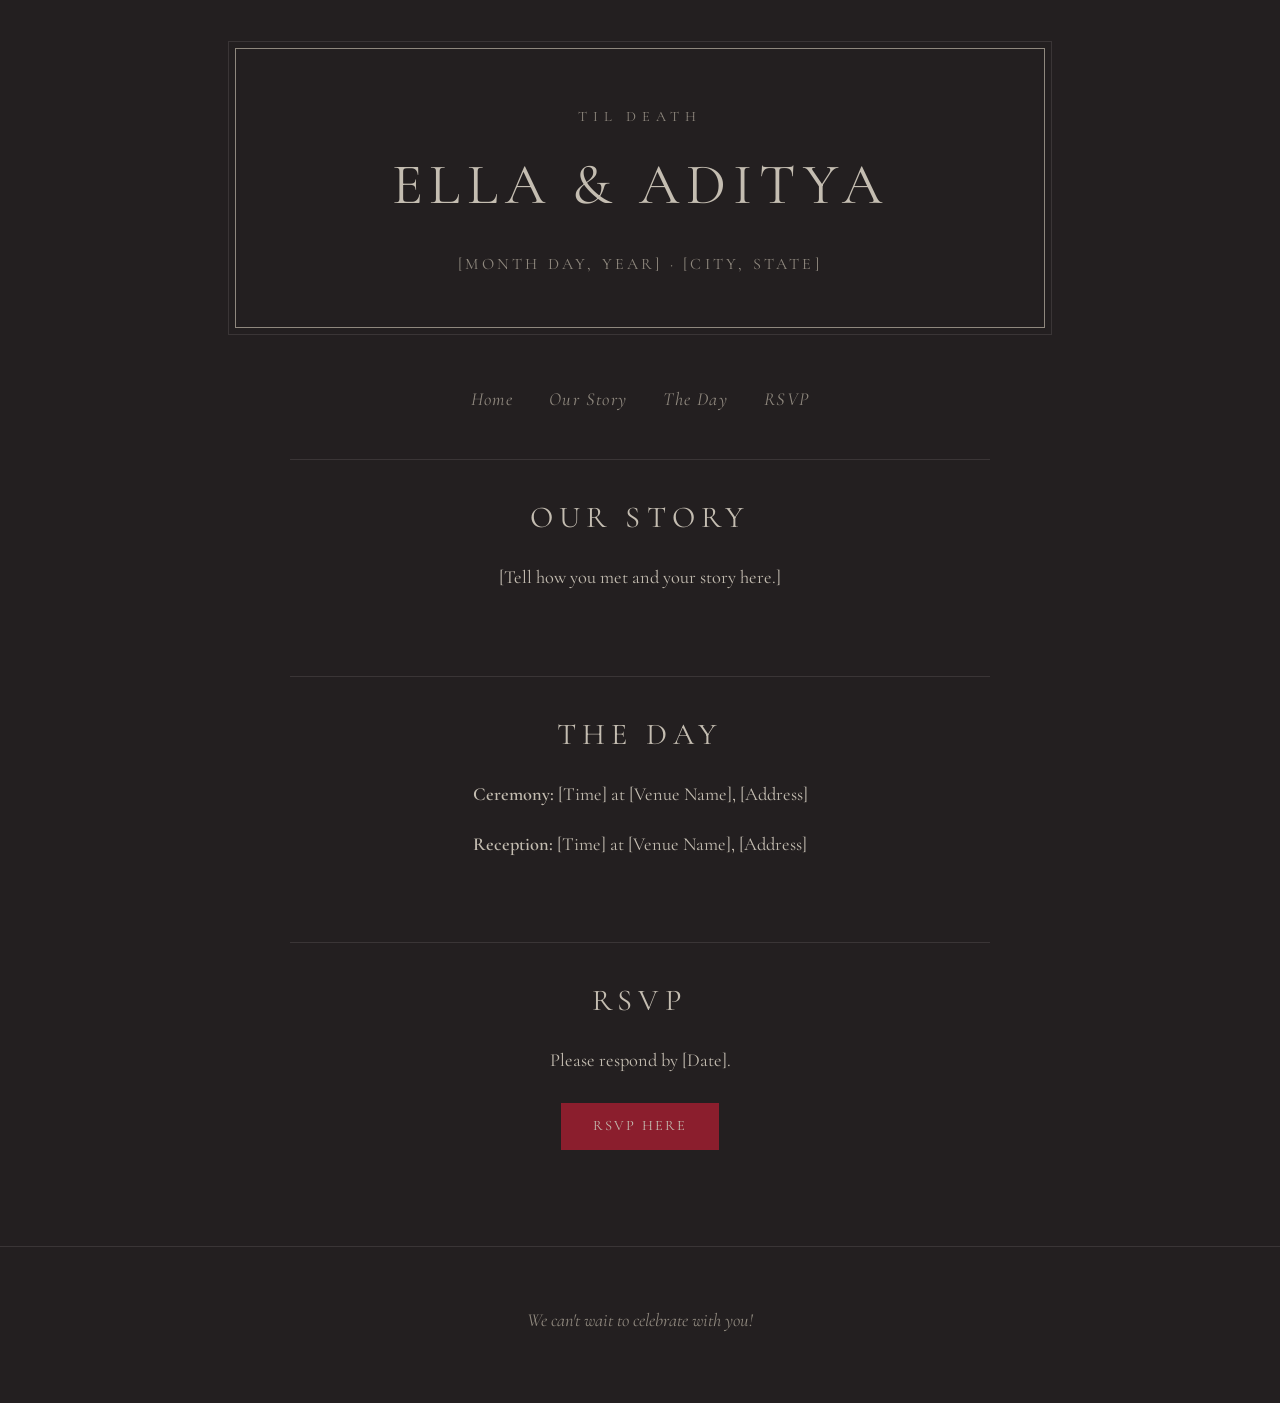
==== index.html @ 43779989 "Update index.html" ====
<!DOCTYPE html>
<html lang="en">
<head>
  <meta charset="UTF-8">
  <meta name="viewport" content="width=device-width, initial-scale=1.0">
  <title>Ella & Aditya</title>
  <link rel="stylesheet" href="style.css">
</head>
<body>
  <header id="home">
    <div class="frame">
      <p class="eyebrow">Til Death</p>
      <h1>Ella & Aditya</h1>
      <p class="date">[Month Day, Year] &middot; [City, State]</p>
    </div>
    <nav>
      <a href="#home">Home</a>
      <a href="#story">Our Story</a>
      <a href="#day">The Day</a>
      <a href="#rsvp">RSVP</a>
    </nav>
  </header>

  <main>
    <section id="story">
      <h2>Our Story</h2>
      <p>[Tell how you met and your story here.]</p>
    </section>

    <section id="day">
      <h2>The Day</h2>
      <p><strong>Ceremony:</strong> [Time] at [Venue Name], [Address]</p>
      <p><strong>Reception:</strong> [Time] at [Venue Name], [Address]</p>
    </section>

    <section id="rsvp">
      <h2>RSVP</h2>
      <p>Please respond by [Date].</p>
      <a class="button" href="[Your Google Form link]">RSVP Here</a>
    </section>
  </main>

  <footer>
    <p>We can't wait to celebrate with you!</p>
  </footer>
</body>
</html>
---- style.css ----
@import url('https://fonts.googleapis.com/css2?family=Cormorant+Garamond:ital,wght@0,400;0,600;1,400&display=swap');

:root {
  --charcoal: #231f20;
  --silver: #c4bdb1;
  --muted: #8f887e;
  --rose: #8b1e2d;
  --rose-bright: #a8293b;
}

html {
  scroll-behavior: smooth;
}

body {
  margin: 0;
  font-family: 'Cormorant Garamond', Georgia, serif;
  font-size: 1.15rem;
  line-height: 1.7;
  background: var(--charcoal);
  color: var(--silver);
  min-height: 100vh;
}

header {
  text-align: center;
  padding: 3rem 1rem 0;
}

.frame {
  border: 1px solid var(--muted);
  outline: 1px solid #3a3536;
  outline-offset: 6px;
  padding: 3.5rem 1.5rem 3rem;
  margin: 0 auto 2rem;
  max-width: 760px;
}

.eyebrow {
  font-size: 0.9rem;
  letter-spacing: 0.4em;
  text-transform: uppercase;
  color: var(--muted);
  margin: 0 0 0.5rem;
}

header h1 {
  font-size: 3.6rem;
  font-weight: 400;
  letter-spacing: 0.12em;
  text-transform: uppercase;
  color: var(--silver);
  margin: 0 0 1rem;
}

.date {
  font-size: 1rem;
  letter-spacing: 0.2em;
  text-transform: uppercase;
  margin: 0;
  color: var(--muted);
}

nav {
  display: flex;
  justify-content: center;
  flex-wrap: wrap;
  gap: 1.5rem 2.2rem;
  padding: 1.5rem 1rem;
}

nav a {
  color: var(--muted);
  text-decoration: none;
  font-style: italic;
  letter-spacing: 0.08em;
  padding-bottom: 0.2rem;
  border-bottom: 1px solid transparent;
  transition: color 0.2s, border-color 0.2s;
}

nav a:hover {
  color: var(--silver);
  border-bottom-color: var(--rose-bright);
}

main {
  max-width: 700px;
  margin: 0 auto;
  padding: 1rem 1.5rem 2rem;
}

section {
  text-align: center;
  padding: 2rem 1rem;
  margin-bottom: 2rem;
  border-top: 1px solid #3a3536;
}

h2 {
  font-size: 1.9rem;
  font-weight: 400;
  letter-spacing: 0.2em;
  text-transform: uppercase;
  color: var(--silver);
  margin: 0 0 1rem;
}

strong {
  color: var(--silver);
  font-weight: 600;
}

.button {
  display: inline-block;
  margin-top: 0.5rem;
  padding: 0.7rem 2rem;
  background: var(--rose);
  color: var(--silver);
  text-decoration: none;
  letter-spacing: 0.15em;
  text-transform: uppercase;
  font-size: 0.9rem;
  transition: background 0.2s;
}

.button:hover {
  background: var(--rose-bright);
}

footer {
  text-align: center;
  padding: 2.5rem 1rem 3rem;
  font-style: italic;
  color: var(--muted);
  border-top: 1px solid #3a3536;
}
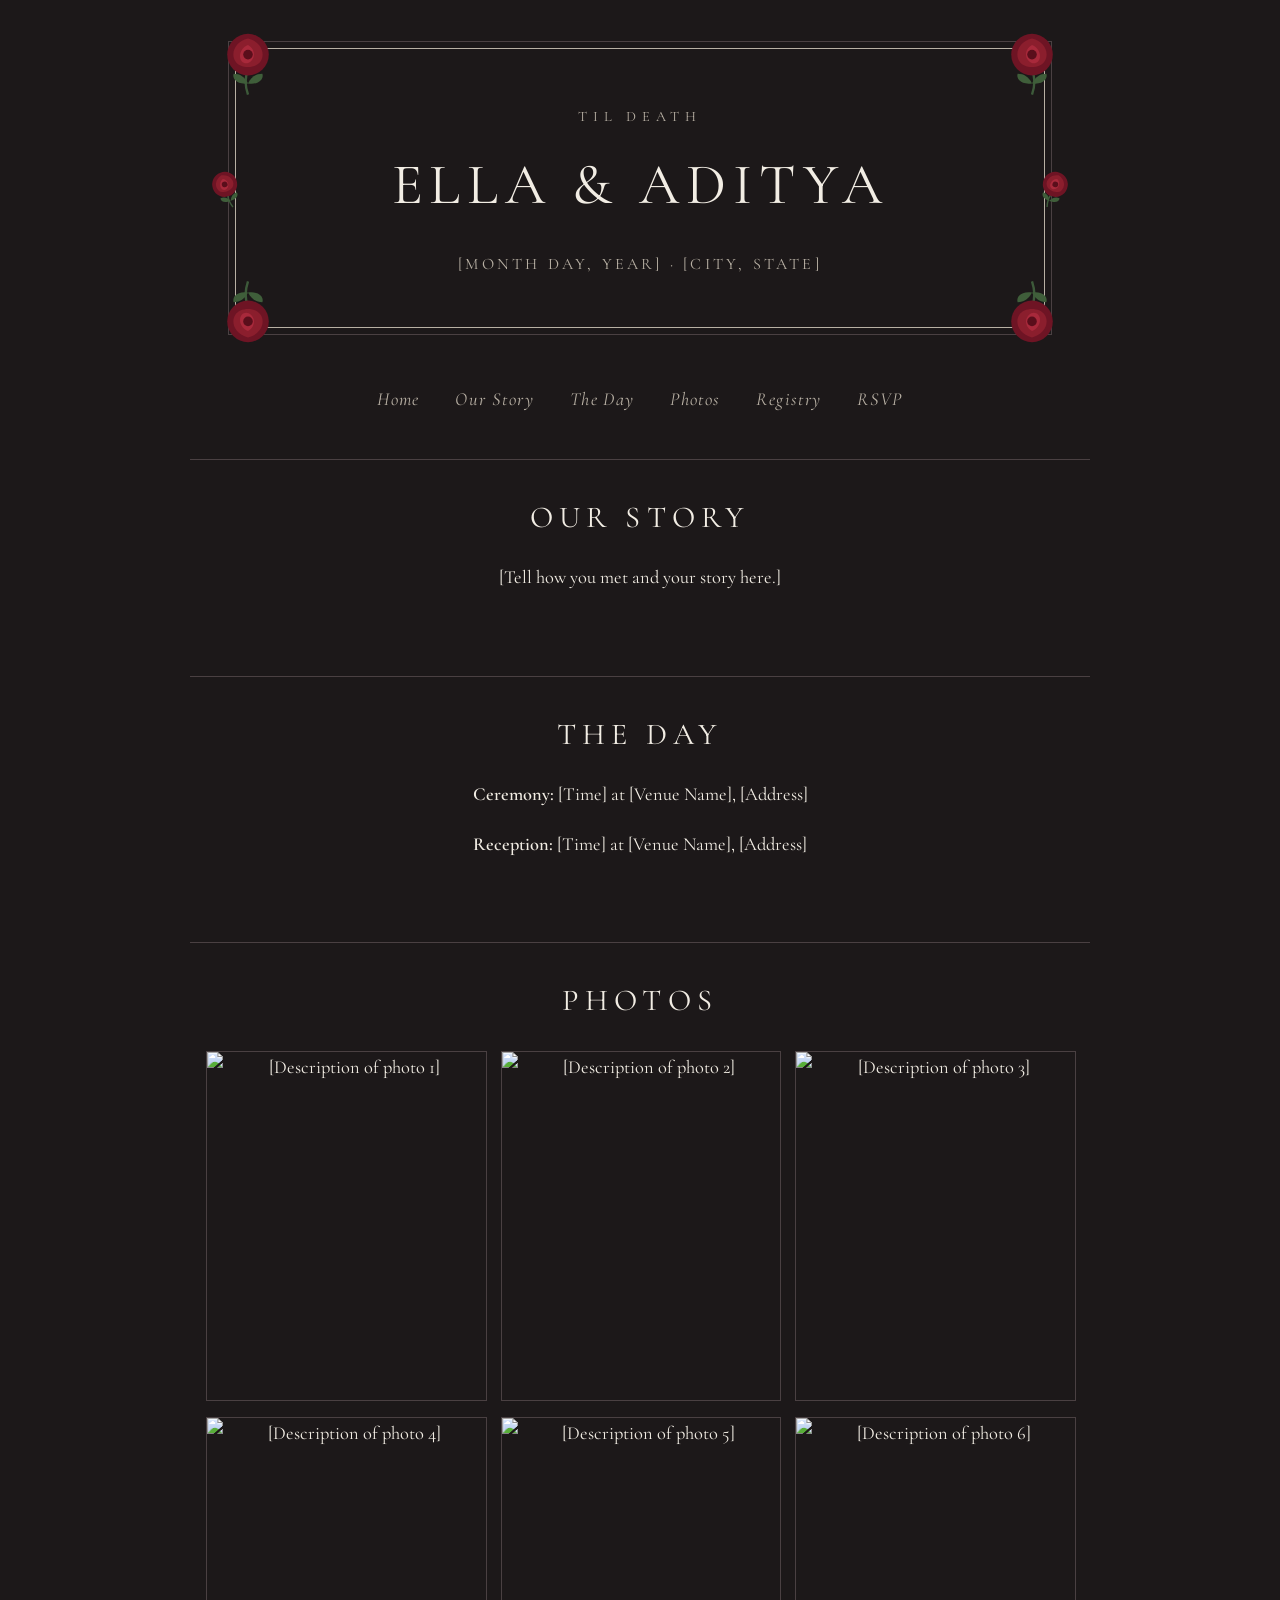
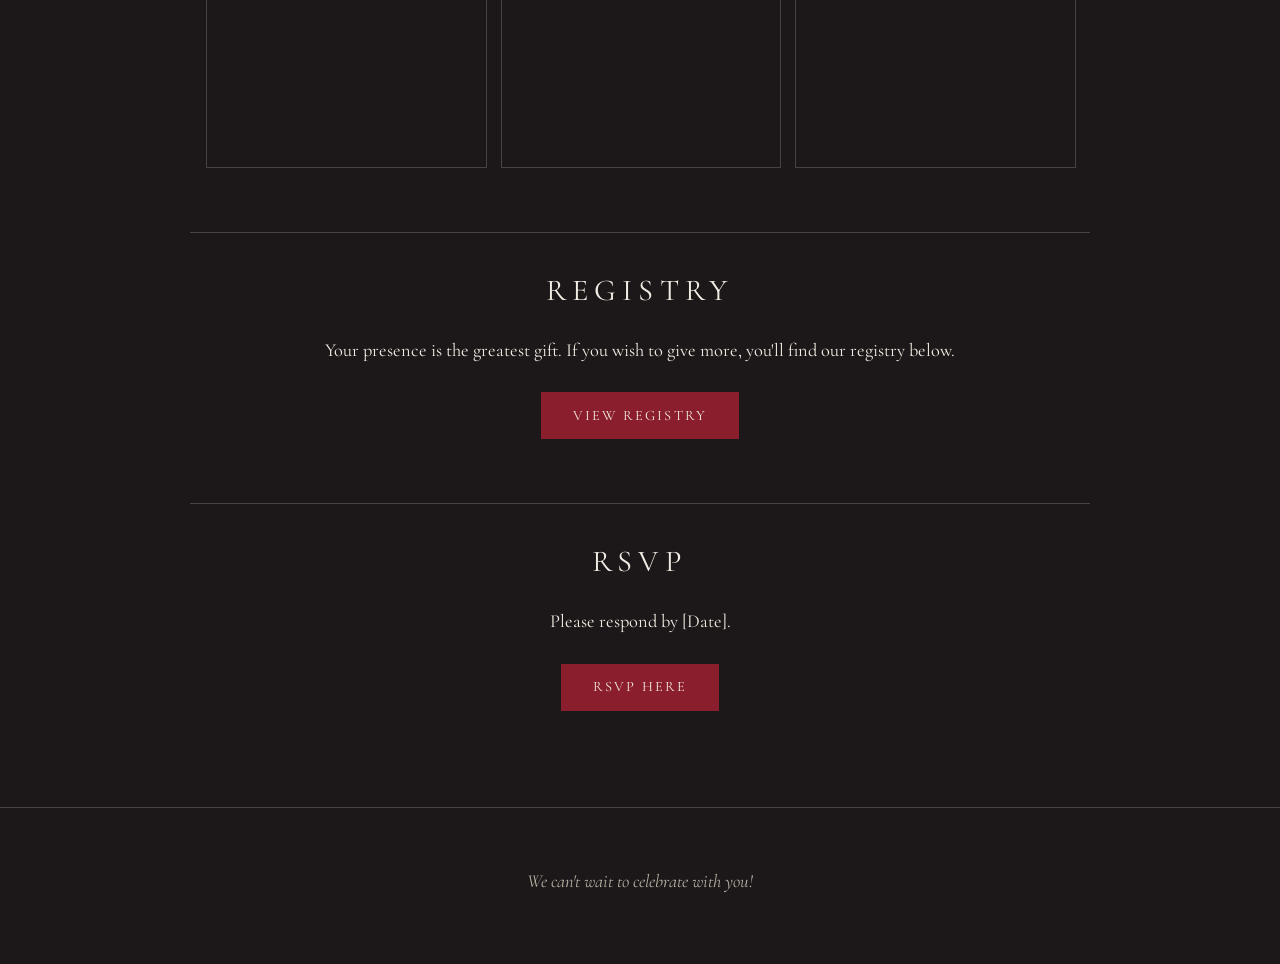
==== commit 5b801348: "Update index.html" ====
--- a/index.html
+++ b/index.html
@@ -7,8 +7,27 @@
   <link rel="stylesheet" href="style.css">
 </head>
 <body>
+  <svg width="0" height="0" style="position:absolute" aria-hidden="true">
+    <symbol id="rose" viewBox="0 0 100 100">
+      <path d="M50 92 C46 80 46 70 50 62" stroke="#3d5a3a" stroke-width="3" fill="none"/>
+      <path d="M50 78 C36 80 30 72 32 66 C40 66 46 70 50 78Z" fill="#3f5e3a"/>
+      <path d="M50 78 C64 80 70 72 68 66 C60 66 54 70 50 78Z" fill="#3f5e3a"/>
+      <circle cx="50" cy="42" r="26" fill="#6e1424"/>
+      <path d="M50 22 C66 26 72 40 66 50 C60 60 40 60 34 50 C28 40 34 26 50 22Z" fill="#8b1e2d"/>
+      <path d="M50 30 C58 34 60 44 54 50 C48 56 40 52 40 44 C40 38 44 32 50 30Z" fill="#a8293b"/>
+      <circle cx="50" cy="42" r="6" fill="#5a0e1b"/>
+    </symbol>
+  </svg>
+
   <header id="home">
     <div class="frame">
+      <svg class="rose r1"><use href="#rose"/></svg>
+      <svg class="rose r2"><use href="#rose"/></svg>
+      <svg class="rose r3"><use href="#rose"/></svg>
+      <svg class="rose r4"><use href="#rose"/></svg>
+      <svg class="rose r5"><use href="#rose"/></svg>
+      <svg class="rose r6"><use href="#rose"/></svg>
+
       <p class="eyebrow">Til Death</p>
       <h1>Ella & Aditya</h1>
       <p class="date">[Month Day, Year] &middot; [City, State]</p>
@@ -17,6 +36,8 @@
       <a href="#home">Home</a>
       <a href="#story">Our Story</a>
       <a href="#day">The Day</a>
+      <a href="#photos">Photos</a>
+      <a href="#registry">Registry</a>
       <a href="#rsvp">RSVP</a>
     </nav>
   </header>
@@ -33,6 +54,24 @@
       <p><strong>Reception:</strong> [Time] at [Venue Name], [Address]</p>
     </section>
 
+    <section id="photos">
+      <h2>Photos</h2>
+      <div class="gallery">
+        <img src="photo1.jpg" alt="[Description of photo 1]">
+        <img src="photo2.jpg" alt="[Description of photo 2]">
+        <img src="photo3.jpg" alt="[Description of photo 3]">
+        <img src="photo4.jpg" alt="[Description of photo 4]">
+        <img src="photo5.jpg" alt="[Description of photo 5]">
+        <img src="photo6.jpg" alt="[Description of photo 6]">
+      </div>
+    </section>
+
+    <section id="registry">
+      <h2>Registry</h2>
+      <p>Your presence is the greatest gift. If you wish to give more, you'll find our registry below.</p>
+      <a class="button" href="[Your Registry Link]">View Registry</a>
+    </section>
+
     <section id="rsvp">
       <h2>RSVP</h2>
       <p>Please respond by [Date].</p>
--- a/style.css
+++ b/style.css
@@ -1,9 +1,10 @@
 @import url('https://fonts.googleapis.com/css2?family=Cormorant+Garamond:ital,wght@0,400;0,600;1,400&display=swap');
 
 :root {
-  --charcoal: #231f20;
-  --silver: #c4bdb1;
-  --muted: #8f887e;
+  --bg: #1c1819;
+  --text: #f2ede4;
+  --muted: #b8b0a4;
+  --line: #4a4042;
   --rose: #8b1e2d;
   --rose-bright: #a8293b;
 }
@@ -17,8 +18,8 @@
   font-family: 'Cormorant Garamond', Georgia, serif;
   font-size: 1.15rem;
   line-height: 1.7;
-  background: var(--charcoal);
-  color: var(--silver);
+  background: var(--bg);
+  color: var(--text);
   min-height: 100vh;
 }
 
@@ -28,13 +29,29 @@
 }
 
 .frame {
+  position: relative;
   border: 1px solid var(--muted);
-  outline: 1px solid #3a3536;
+  outline: 1px solid var(--line);
   outline-offset: 6px;
   padding: 3.5rem 1.5rem 3rem;
   margin: 0 auto 2rem;
   max-width: 760px;
 }
+
+/* Rose decorations, placed at the corners and edges of the frame */
+.rose {
+  position: absolute;
+  width: 64px;
+  height: 64px;
+  pointer-events: none;
+}
+
+.r1 { top: -28px; left: -28px; width: 80px; height: 80px; }
+.r2 { top: -28px; right: -28px; width: 80px; height: 80px; transform: scaleX(-1); }
+.r3 { bottom: -28px; left: -28px; width: 80px; height: 80px; transform: scaleY(-1); }
+.r4 { bottom: -28px; right: -28px; width: 80px; height: 80px; transform: scale(-1, -1); }
+.r5 { top: 50%; left: -34px; width: 48px; height: 48px; transform: translateY(-50%) rotate(-20deg); }
+.r6 { top: 50%; right: -34px; width: 48px; height: 48px; transform: translateY(-50%) rotate(20deg); }
 
 .eyebrow {
   font-size: 0.9rem;
@@ -49,7 +66,7 @@
   font-weight: 400;
   letter-spacing: 0.12em;
   text-transform: uppercase;
-  color: var(--silver);
+  color: var(--text);
   margin: 0 0 1rem;
 }
 
@@ -80,12 +97,12 @@
 }
 
 nav a:hover {
-  color: var(--silver);
+  color: var(--text);
   border-bottom-color: var(--rose-bright);
 }
 
 main {
-  max-width: 700px;
+  max-width: 900px;
   margin: 0 auto;
   padding: 1rem 1.5rem 2rem;
 }
@@ -94,7 +111,7 @@
   text-align: center;
   padding: 2rem 1rem;
   margin-bottom: 2rem;
-  border-top: 1px solid #3a3536;
+  border-top: 1px solid var(--line);
 }
 
 h2 {
@@ -102,13 +119,28 @@
   font-weight: 400;
   letter-spacing: 0.2em;
   text-transform: uppercase;
-  color: var(--silver);
+  color: var(--text);
   margin: 0 0 1rem;
 }
 
 strong {
-  color: var(--silver);
+  color: var(--text);
   font-weight: 600;
+}
+
+.gallery {
+  display: grid;
+  grid-template-columns: repeat(auto-fit, minmax(220px, 1fr));
+  gap: 1rem;
+  margin-top: 1.5rem;
+}
+
+.gallery img {
+  width: 100%;
+  aspect-ratio: 4 / 5;
+  object-fit: cover;
+  display: block;
+  border: 1px solid var(--line);
 }
 
 .button {
@@ -116,7 +148,7 @@
   margin-top: 0.5rem;
   padding: 0.7rem 2rem;
   background: var(--rose);
-  color: var(--silver);
+  color: var(--text);
   text-decoration: none;
   letter-spacing: 0.15em;
   text-transform: uppercase;
@@ -133,5 +165,5 @@
   padding: 2.5rem 1rem 3rem;
   font-style: italic;
   color: var(--muted);
-  border-top: 1px solid #3a3536;
+  border-top: 1px solid var(--line);
 }
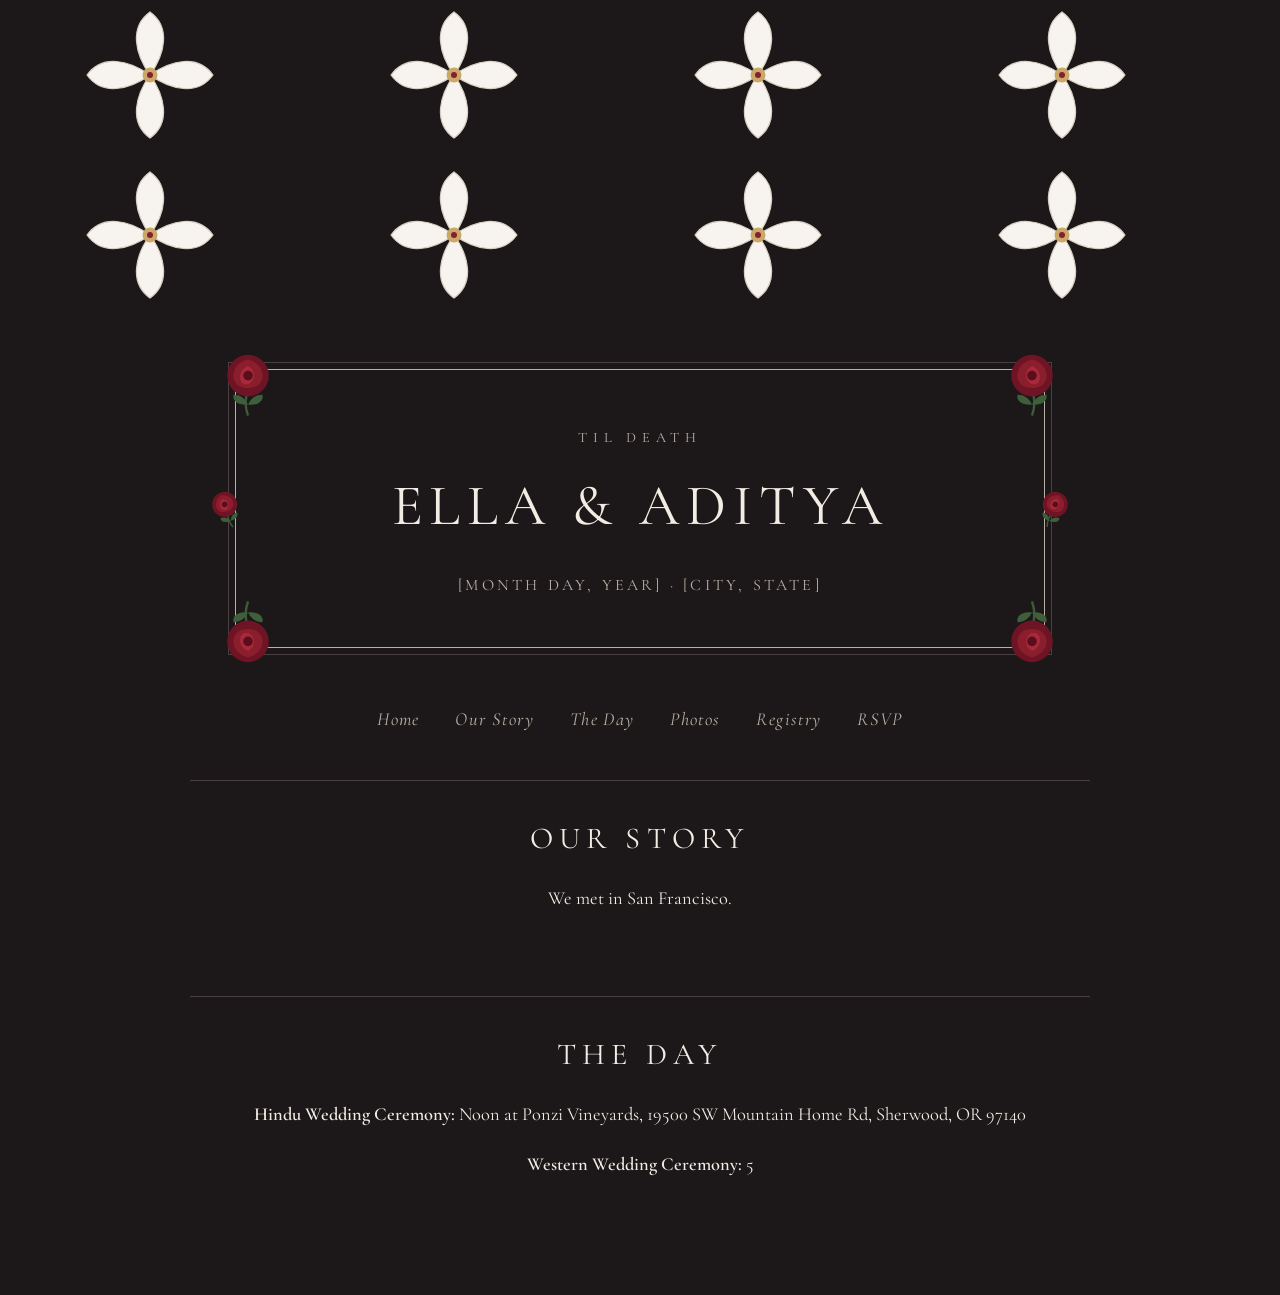
==== commit 715eeb29: "Update index.html" ====
--- a/index.html
+++ b/index.html
@@ -17,7 +17,29 @@
       <path d="M50 30 C58 34 60 44 54 50 C48 56 40 52 40 44 C40 38 44 32 50 30Z" fill="#a8293b"/>
       <circle cx="50" cy="42" r="6" fill="#5a0e1b"/>
     </symbol>
+    <symbol id="dogwood" viewBox="0 0 100 100">
+      <path d="M50 52 L50 92" stroke="#6b7f5a" stroke-width="2" fill="none"/>
+      <g fill="#f7f3ee" stroke="#d9d0c4" stroke-width="0.8">
+        <path d="M50 50 C40 36 36 18 50 8 C64 18 60 36 50 50Z"/>
+        <path d="M50 50 C40 36 36 18 50 8 C64 18 60 36 50 50Z" transform="rotate(90 50 50)"/>
+        <path d="M50 50 C40 36 36 18 50 8 C64 18 60 36 50 50Z" transform="rotate(180 50 50)"/>
+        <path d="M50 50 C40 36 36 18 50 8 C64 18 60 36 50 50Z" transform="rotate(270 50 50)"/>
+      </g>
+      <circle cx="50" cy="50" r="5" fill="#c9a96a"/>
+      <circle cx="50" cy="50" r="2" fill="#8b1e2d"/>
+    </symbol>
   </svg>
+
+  <div class="petals" aria-hidden="true">
+    <svg class="petal p1" data-speed="0.3"><use href="#dogwood"/></svg>
+    <svg class="petal p2" data-speed="0.6"><use href="#dogwood"/></svg>
+    <svg class="petal p3" data-speed="0.2"><use href="#dogwood"/></svg>
+    <svg class="petal p4" data-speed="0.5"><use href="#dogwood"/></svg>
+    <svg class="petal p5" data-speed="0.7"><use href="#dogwood"/></svg>
+    <svg class="petal p6" data-speed="0.4"><use href="#dogwood"/></svg>
+    <svg class="petal p7" data-speed="0.8"><use href="#dogwood"/></svg>
+    <svg class="petal p8" data-speed="0.35"><use href="#dogwood"/></svg>
+  </div>
 
   <header id="home">
     <div class="frame">
@@ -45,42 +67,10 @@
   <main>
     <section id="story">
       <h2>Our Story</h2>
-      <p>[Tell how you met and your story here.]</p>
+      <p>We met in San Francisco.</p>
     </section>
 
     <section id="day">
       <h2>The Day</h2>
-      <p><strong>Ceremony:</strong> [Time] at [Venue Name], [Address]</p>
-      <p><strong>Reception:</strong> [Time] at [Venue Name], [Address]</p>
-    </section>
-
-    <section id="photos">
-      <h2>Photos</h2>
-      <div class="gallery">
-        <img src="photo1.jpg" alt="[Description of photo 1]">
-        <img src="photo2.jpg" alt="[Description of photo 2]">
-        <img src="photo3.jpg" alt="[Description of photo 3]">
-        <img src="photo4.jpg" alt="[Description of photo 4]">
-        <img src="photo5.jpg" alt="[Description of photo 5]">
-        <img src="photo6.jpg" alt="[Description of photo 6]">
-      </div>
-    </section>
-
-    <section id="registry">
-      <h2>Registry</h2>
-      <p>Your presence is the greatest gift. If you wish to give more, you'll find our registry below.</p>
-      <a class="button" href="[Your Registry Link]">View Registry</a>
-    </section>
-
-    <section id="rsvp">
-      <h2>RSVP</h2>
-      <p>Please respond by [Date].</p>
-      <a class="button" href="[Your Google Form link]">RSVP Here</a>
-    </section>
-  </main>
-
-  <footer>
-    <p>We can't wait to celebrate with you!</p>
-  </footer>
-</body>
-</html>
+      <p><strong>Hindu Wedding Ceremony:</strong> Noon at Ponzi Vineyards, 19500 SW Mountain Home Rd, Sherwood, OR 97140</p>
+      <p><strong>Western Wedding Ceremony:</strong> 5
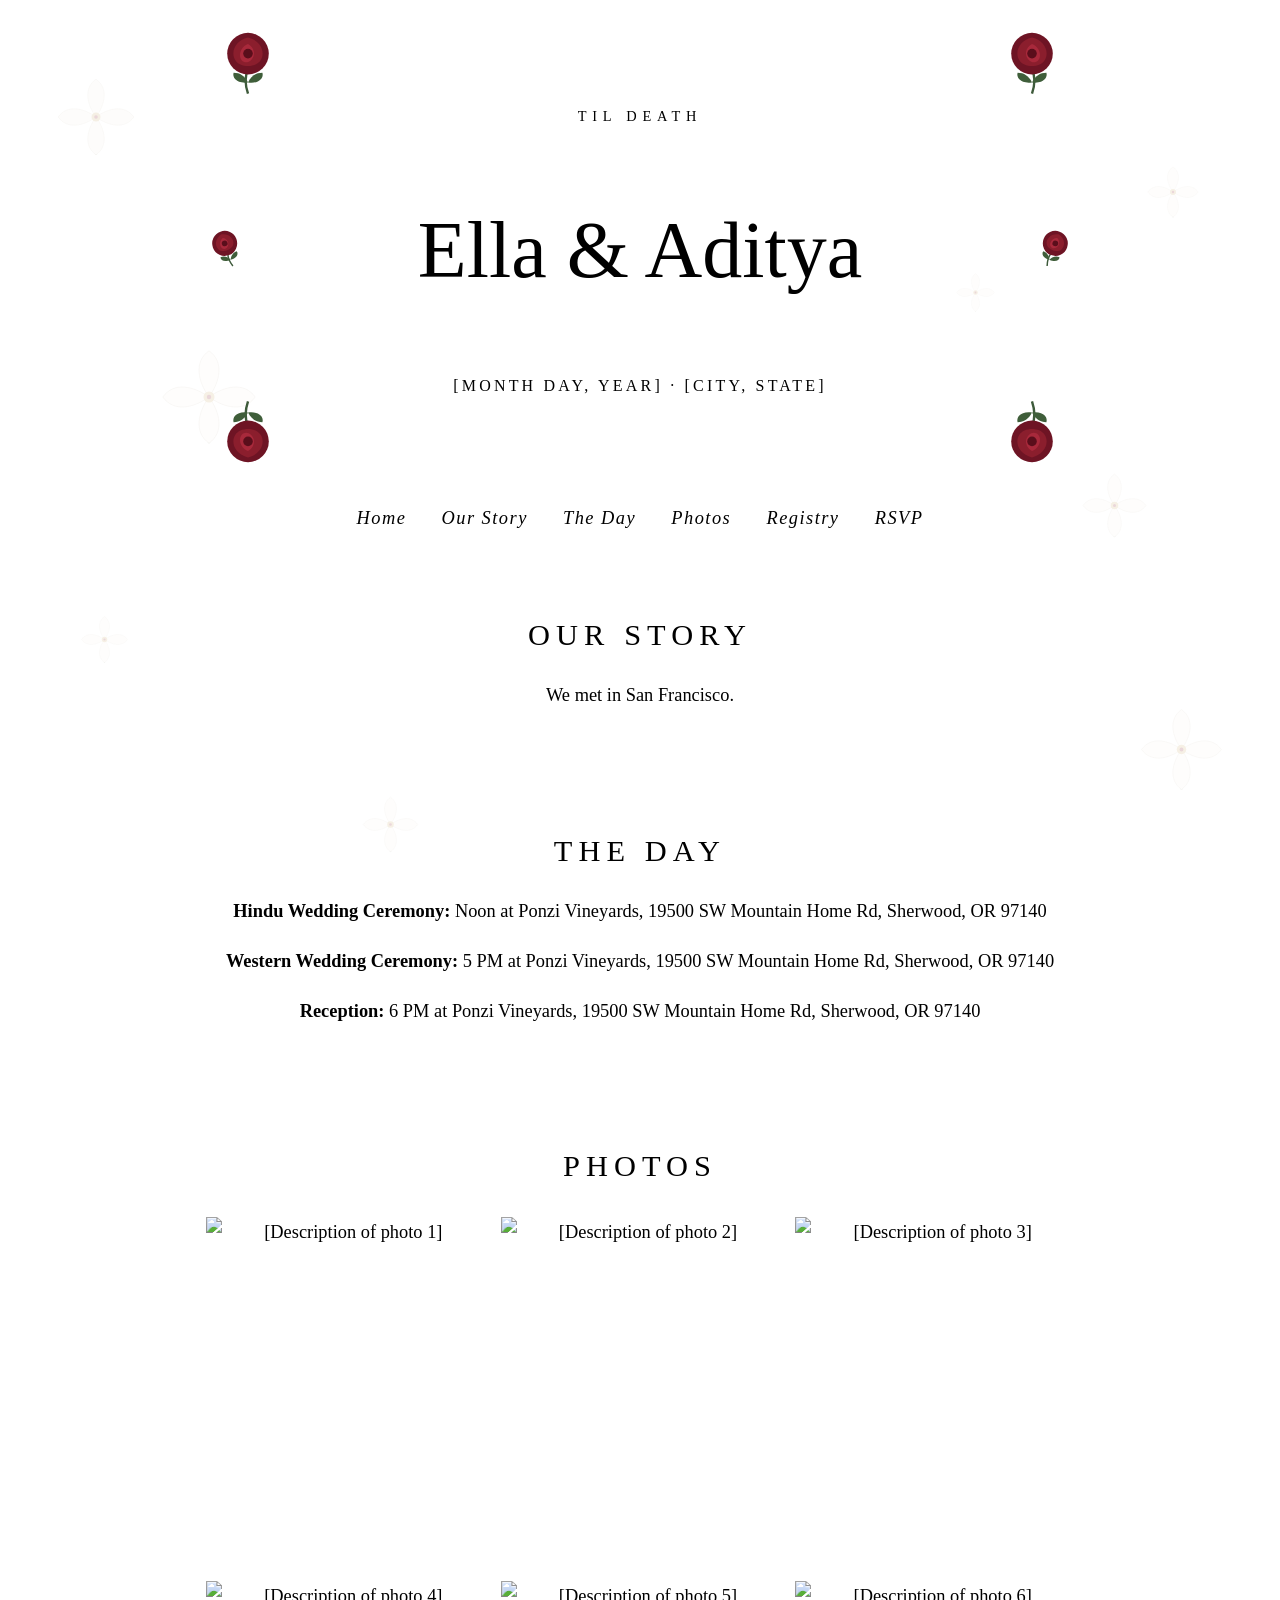
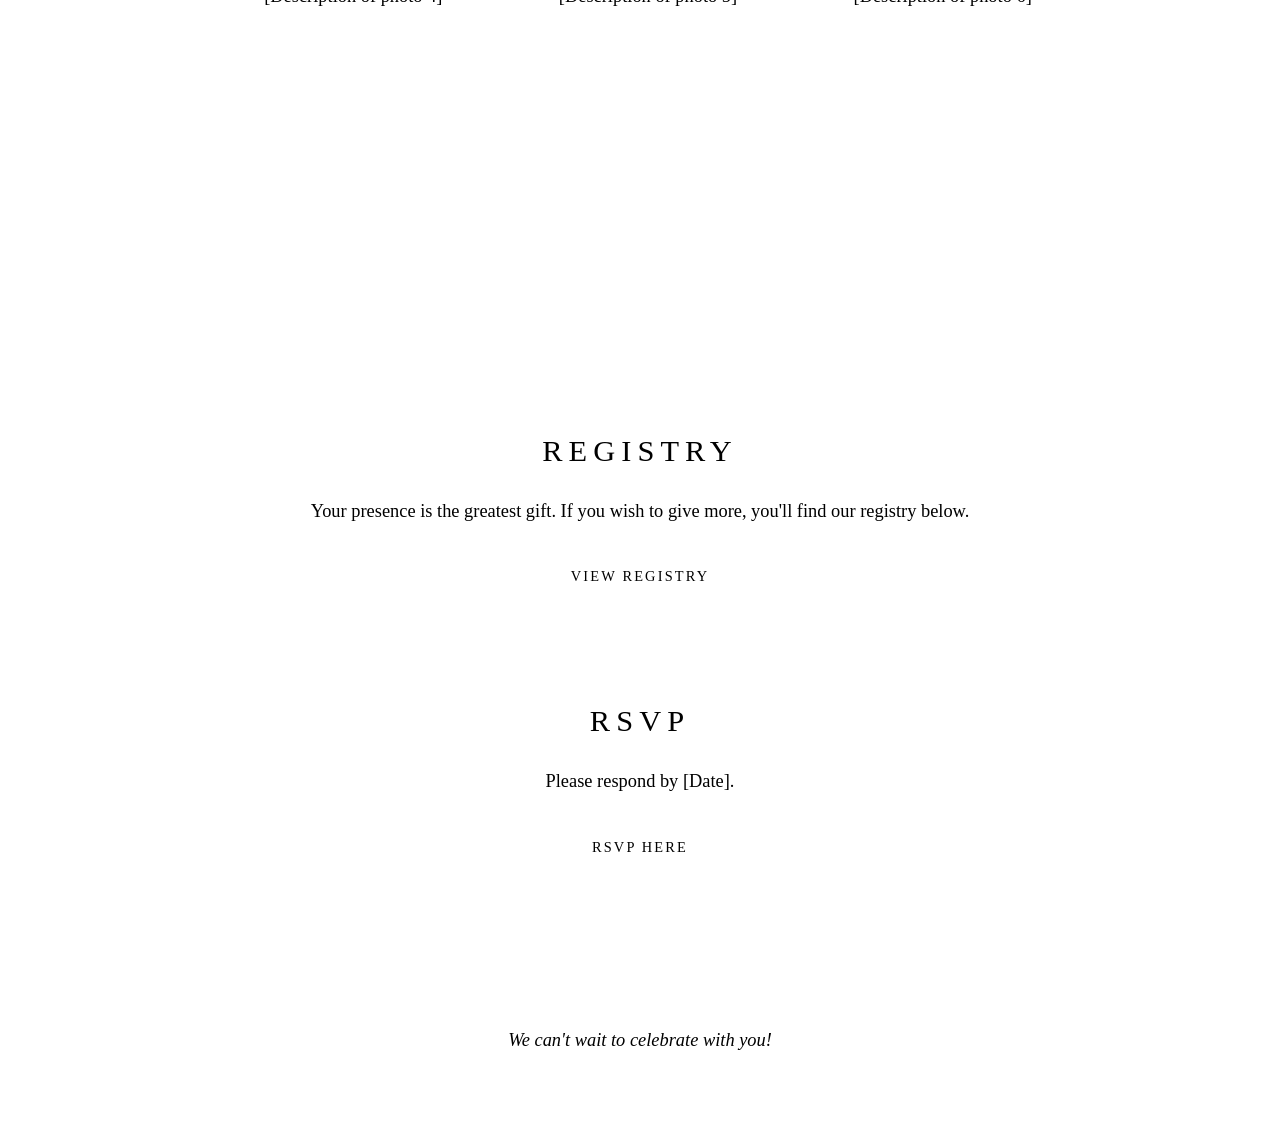
==== commit 08dc699f: "Update index.html" ====
--- a/index.html
+++ b/index.html
@@ -73,4 +73,64 @@
     <section id="day">
       <h2>The Day</h2>
       <p><strong>Hindu Wedding Ceremony:</strong> Noon at Ponzi Vineyards, 19500 SW Mountain Home Rd, Sherwood, OR 97140</p>
-      <p><strong>Western Wedding Ceremony:</strong> 5
+      <p><strong>Western Wedding Ceremony:</strong> 5 PM at Ponzi Vineyards, 19500 SW Mountain Home Rd, Sherwood, OR 97140</p>
+      <p><strong>Reception:</strong> 6 PM at Ponzi Vineyards, 19500 SW Mountain Home Rd, Sherwood, OR 97140</p>
+    </section>
+
+    <section id="photos">
+      <h2>Photos</h2>
+      <div class="gallery">
+        <img src="photo1.jpg" alt="[Description of photo 1]">
+        <img src="photo2.jpg" alt="[Description of photo 2]">
+        <img src="photo3.jpg" alt="[Description of photo 3]">
+        <img src="photo4.jpg" alt="[Description of photo 4]">
+        <img src="photo5.jpg" alt="[Description of photo 5]">
+        <img src="photo6.jpg" alt="[Description of photo 6]">
+      </div>
+    </section>
+
+    <section id="registry">
+      <h2>Registry</h2>
+      <p>Your presence is the greatest gift. If you wish to give more, you'll find our registry below.</p>
+      <a class="button" href="[Your Registry Link]">View Registry</a>
+    </section>
+
+    <section id="rsvp">
+      <h2>RSVP</h2>
+      <p>Please respond by [Date].</p>
+      <a class="button" href="[Your Google Form link]">RSVP Here</a>
+    </section>
+  </main>
+
+  <footer>
+    <p>We can't wait to celebrate with you!</p>
+  </footer>
+
+  <script>
+    const prefersReduced = window.matchMedia('(prefers-reduced-motion: reduce)').matches;
+    const petals = document.querySelectorAll('.petal');
+
+    function updateParallax() {
+      if (prefersReduced) return;
+      const y = window.scrollY;
+      petals.forEach(el => {
+        const speed = parseFloat(el.dataset.speed);
+        el.style.transform = `translate3d(0, ${y * speed}px, 0) rotate(${y * speed * 0.05}deg)`;
+      });
+    }
+
+    let ticking = false;
+    window.addEventListener('scroll', () => {
+      if (!ticking) {
+        requestAnimationFrame(() => {
+          updateParallax();
+          ticking = false;
+        });
+        ticking = true;
+      }
+    }, { passive: true });
+
+    updateParallax();
+  </script>
+</body>
+</html>
--- a/style.css
+++ b/style.css
@@ -1,4 +1,7 @@
+<style>
 @import url('https://fonts.googleapis.com/css2?family=Cormorant+Garamond:ital,wght@0,400;0,600;1,400&display=swap');
+@import url('https://fonts.googleapis.com/css2?family=Luxurious+Script&display=swap');
+</style>
 
 :root {
   --bg: #1c1819;
@@ -62,12 +65,11 @@
 }
 
 header h1 {
-  font-size: 3.6rem;
+  font-family: 'Luxurious Script', cursive;
+  font-size: 5rem;
   font-weight: 400;
-  letter-spacing: 0.12em;
-  text-transform: uppercase;
-  color: var(--text);
-  margin: 0 0 1rem;
+  letter-spacing: 0;
+  text-transform: none;
 }
 
 .date {
@@ -167,3 +169,35 @@
   color: var(--muted);
   border-top: 1px solid var(--line);
 }
+
+/* Dogwood parallax layer */
+.petals {
+  position: fixed;
+  inset: 0;
+  overflow: hidden;
+  pointer-events: none;
+  z-index: 0;
+}
+
+.petal {
+  position: absolute;
+  width: 70px;
+  height: 70px;
+  opacity: 0.18;
+  will-change: transform;
+}
+
+.p1 { top: 8%;  left: 4%;   width: 90px;  height: 90px; }
+.p2 { top: 18%; right: 6%;  width: 60px;  height: 60px; }
+.p3 { top: 38%; left: 12%;  width: 110px; height: 110px; }
+.p4 { top: 52%; right: 10%; width: 75px;  height: 75px; }
+.p5 { top: 68%; left: 6%;   width: 55px;  height: 55px; }
+.p6 { top: 78%; right: 4%;  width: 95px;  height: 95px; }
+.p7 { top: 30%; right: 22%; width: 45px;  height: 45px; }
+.p8 { top: 88%; left: 28%;  width: 65px;  height: 65px; }
+
+/* Keep the page content above the petals */
+header, main, footer {
+  position: relative;
+  z-index: 1;
+}
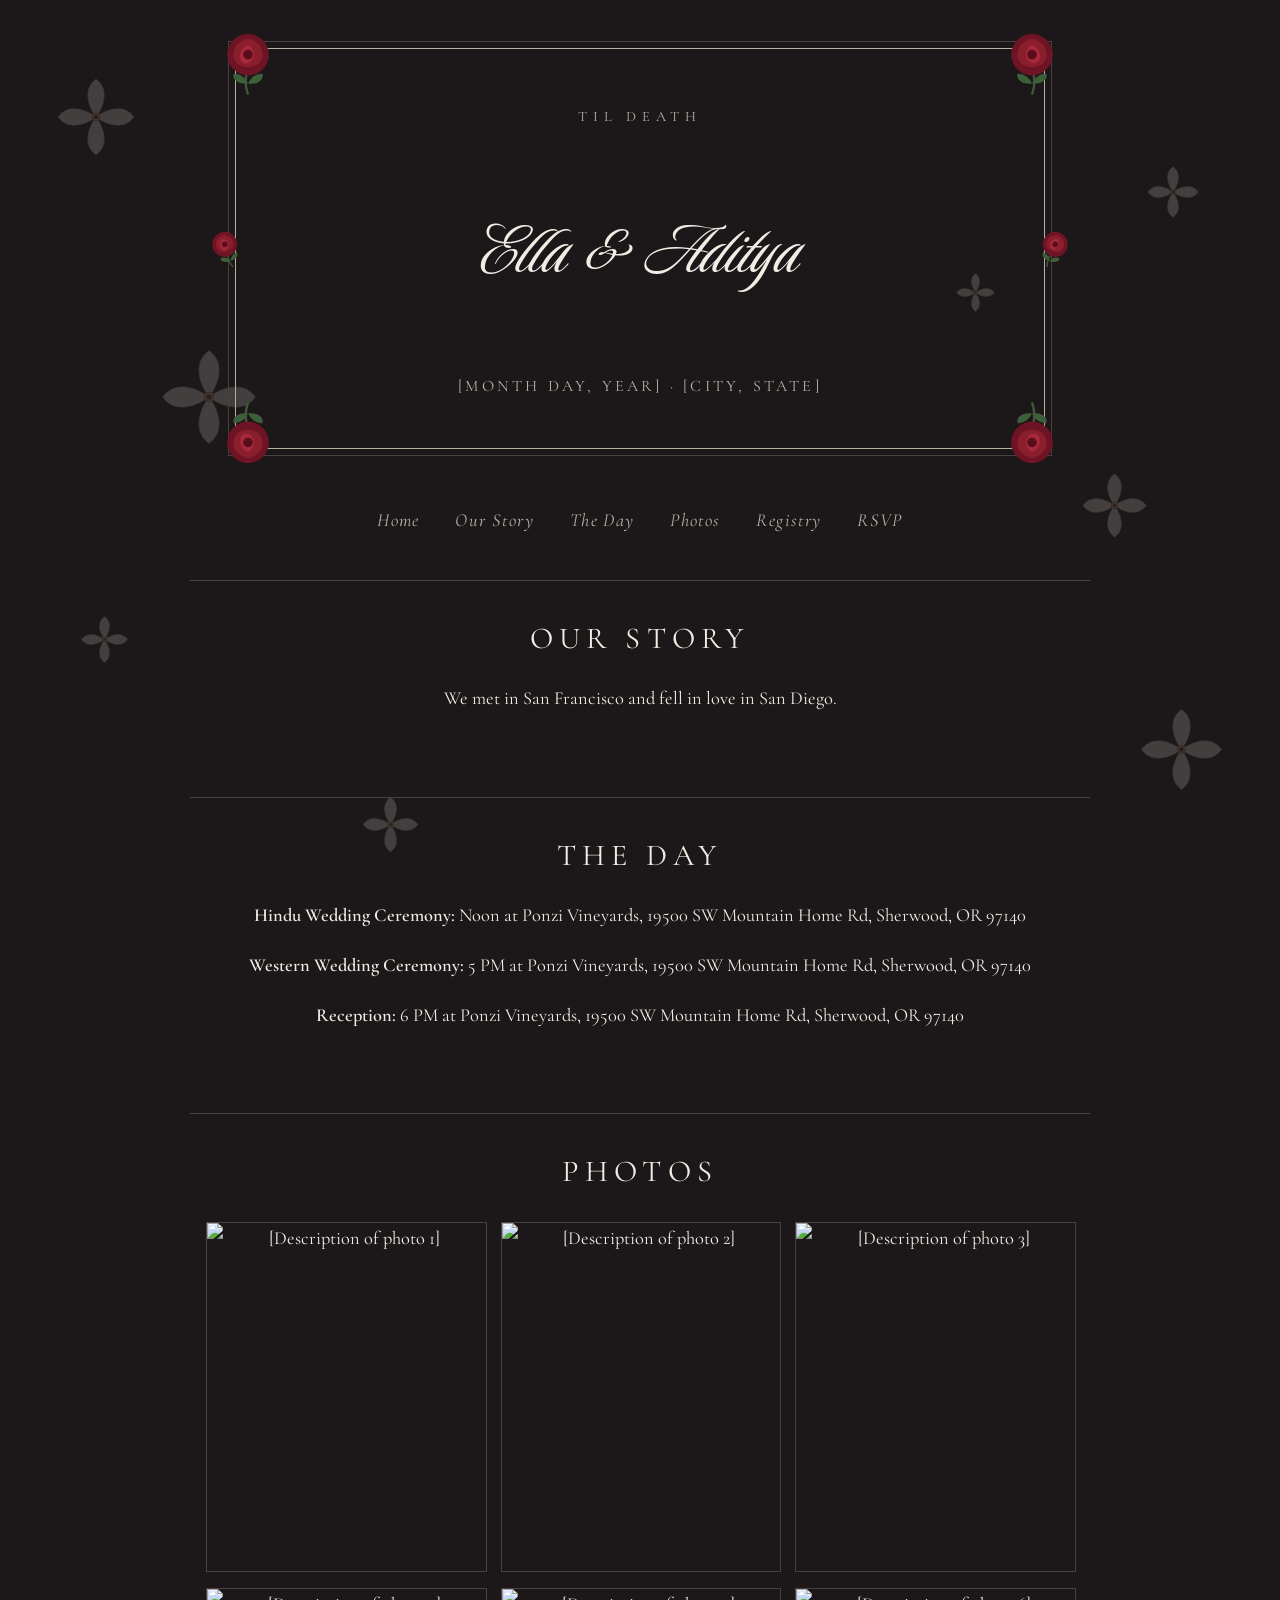
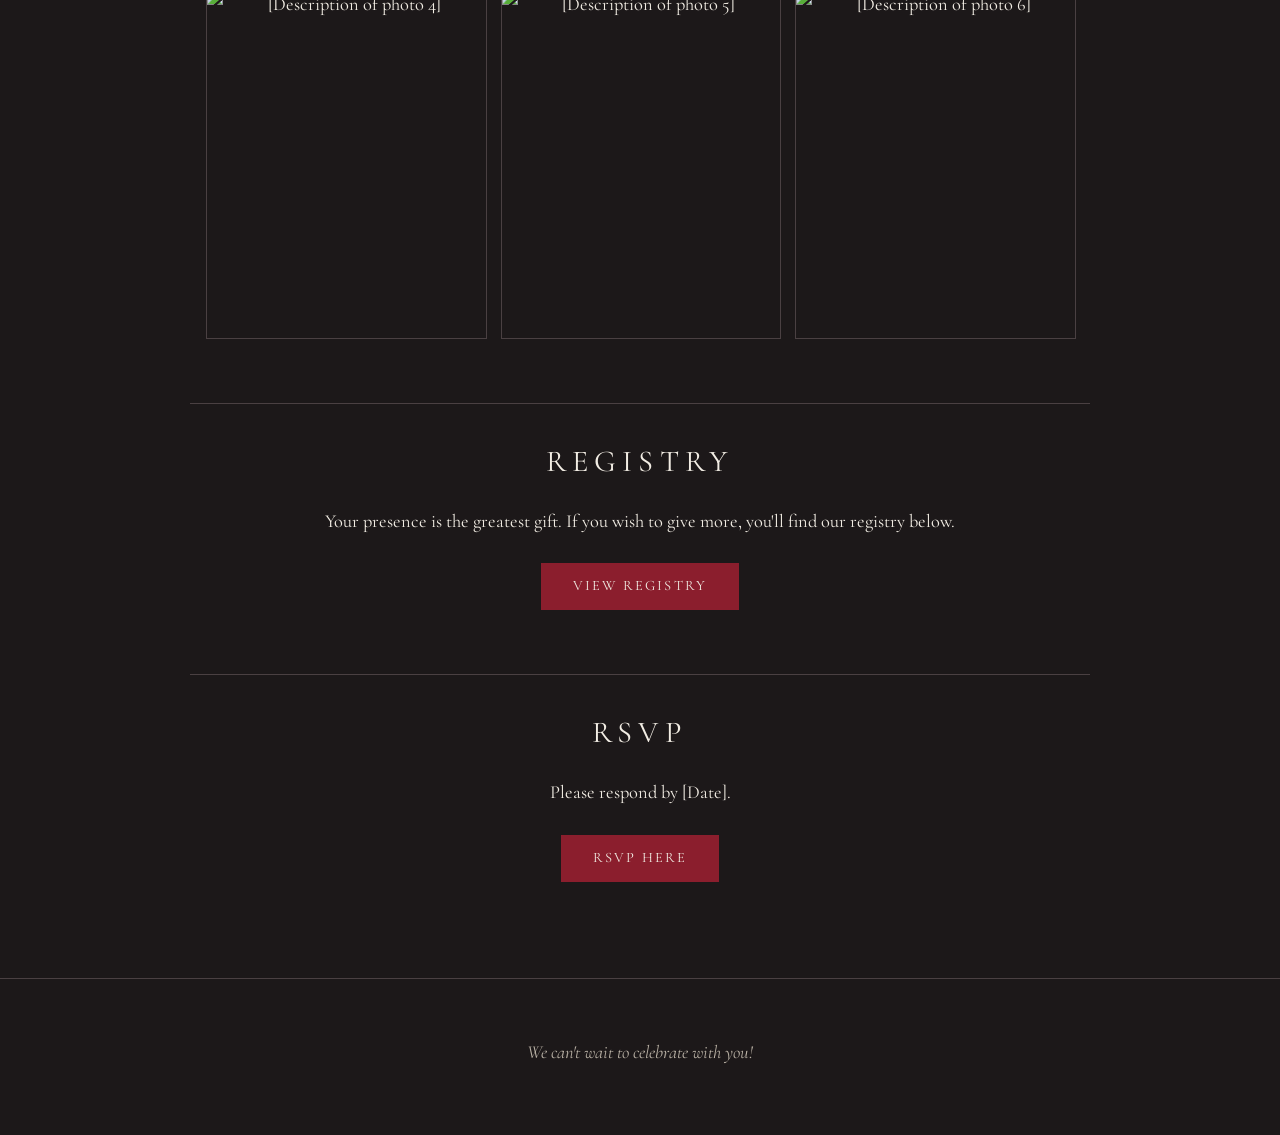
==== commit c2323eda: "Update index.html" ====
--- a/index.html
+++ b/index.html
@@ -67,7 +67,7 @@
   <main>
     <section id="story">
       <h2>Our Story</h2>
-      <p>We met in San Francisco.</p>
+      <p>We met in San Francisco and fell in love in San Diego.</p>
     </section>
 
     <section id="day">
@@ -98,7 +98,7 @@
     <section id="rsvp">
       <h2>RSVP</h2>
       <p>Please respond by [Date].</p>
-      <a class="button" href="[Your Google Form link]">RSVP Here</a>
+      <a class="button" href="https://forms.gle/Vy5KG3wpiVutTHuu8">RSVP Here</a>
     </section>
   </main>
 
--- a/style.css
+++ b/style.css
@@ -1,7 +1,5 @@
-<style>
 @import url('https://fonts.googleapis.com/css2?family=Cormorant+Garamond:ital,wght@0,400;0,600;1,400&display=swap');
 @import url('https://fonts.googleapis.com/css2?family=Luxurious+Script&display=swap');
-</style>
 
 :root {
   --bg: #1c1819;
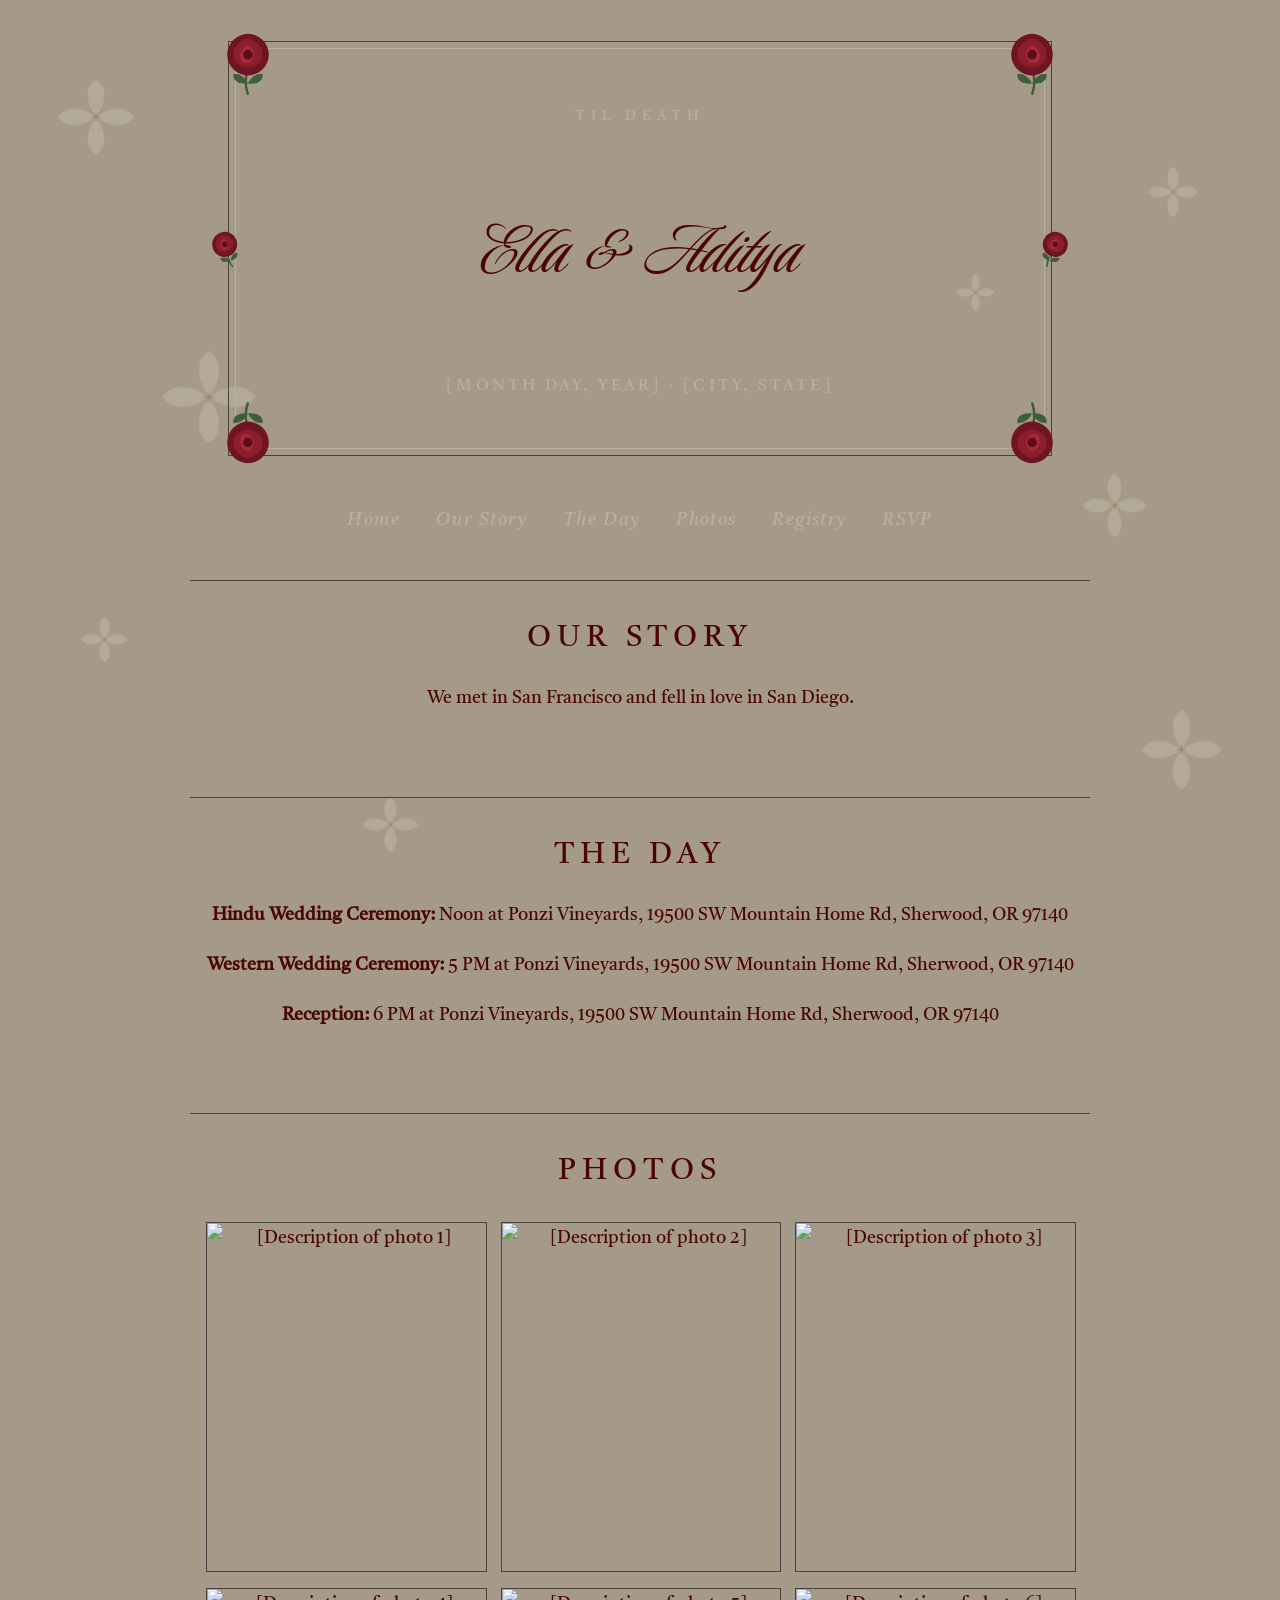
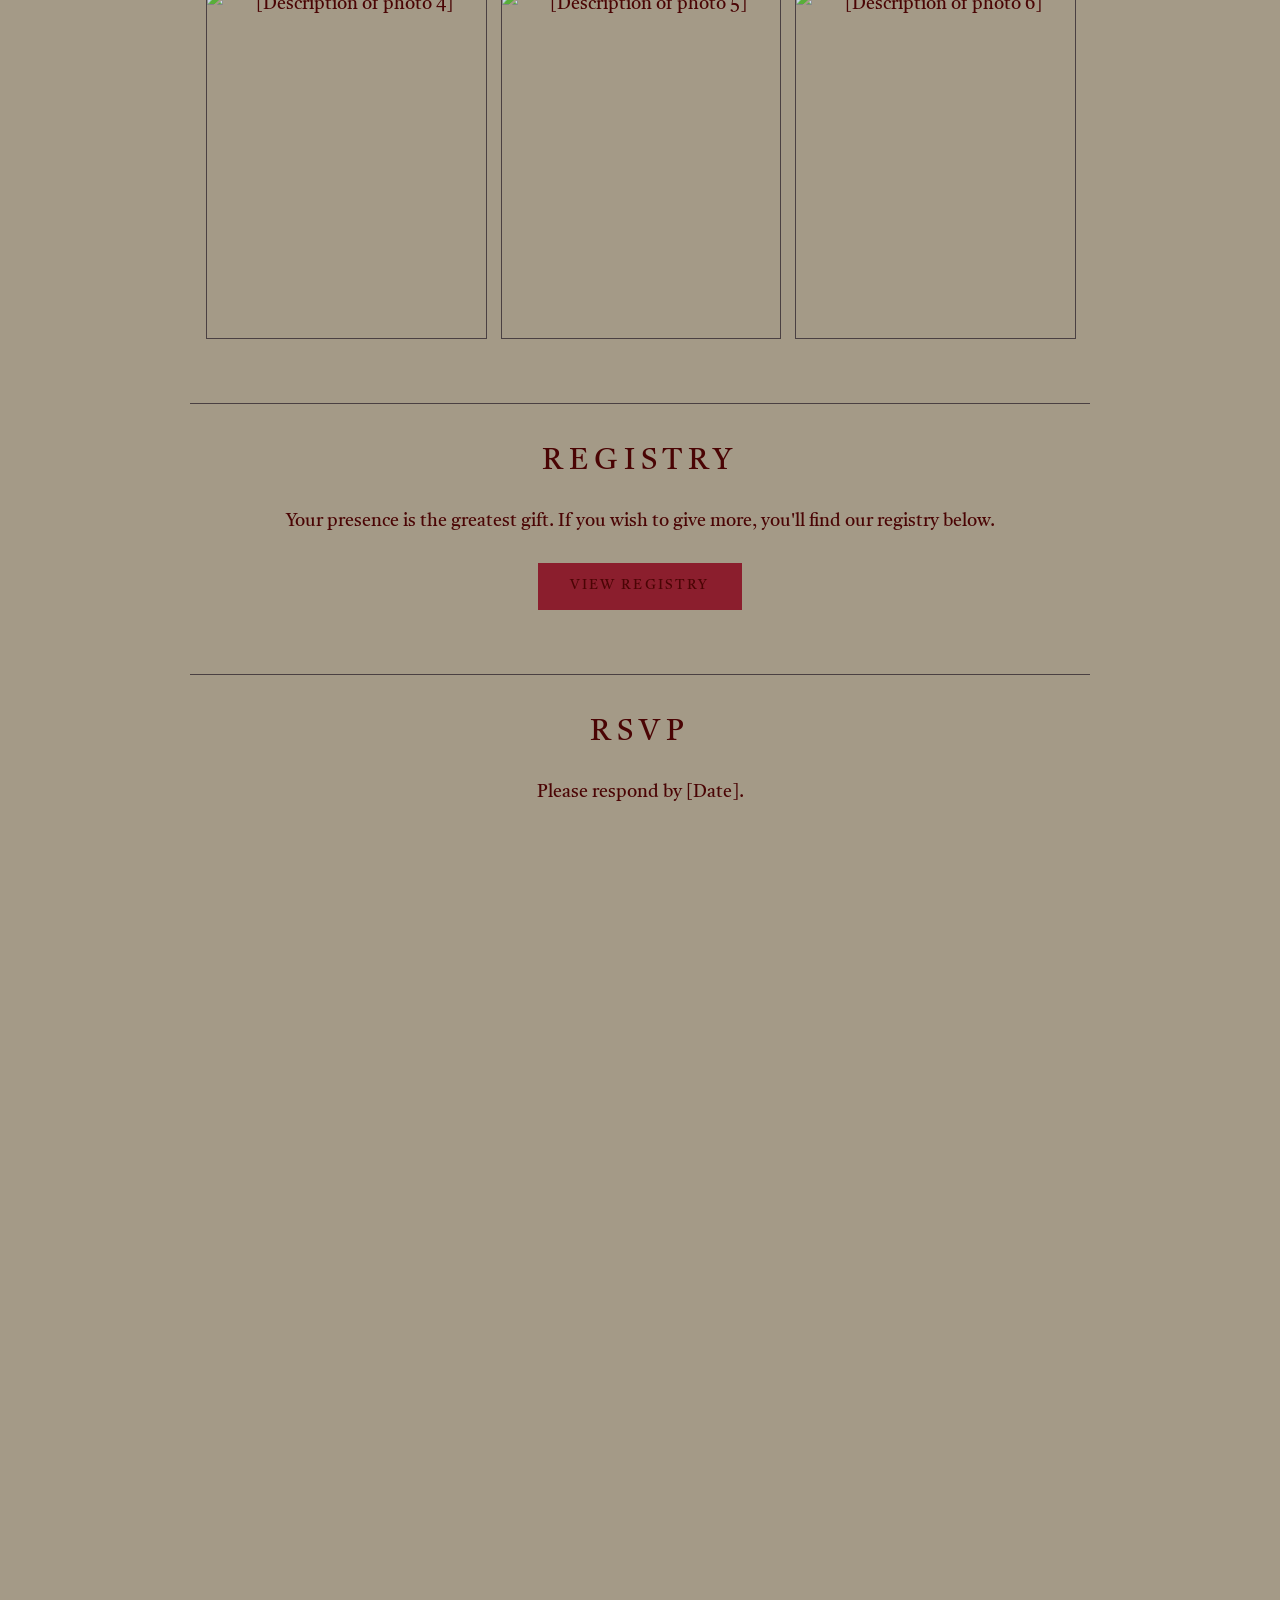
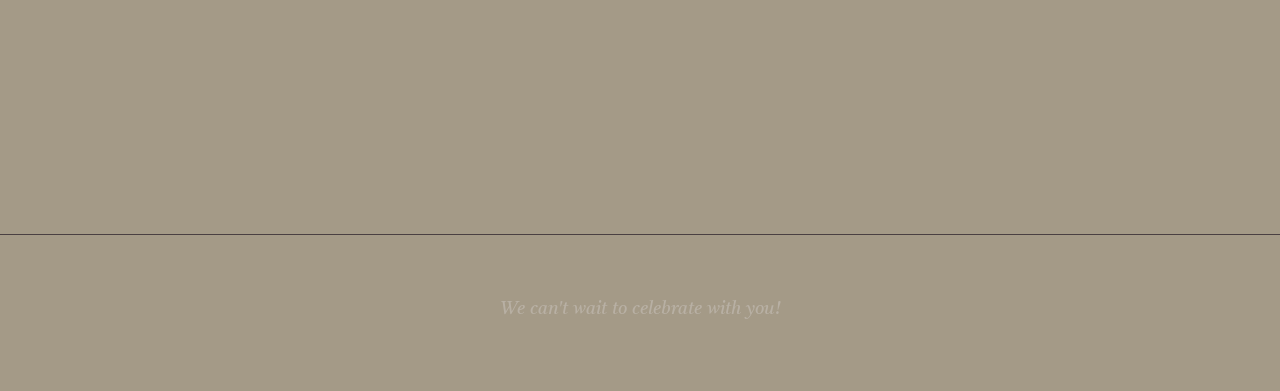
==== commit 52120c13: "Update index.html" ====
--- a/index.html
+++ b/index.html
@@ -98,7 +98,7 @@
     <section id="rsvp">
       <h2>RSVP</h2>
       <p>Please respond by [Date].</p>
-      <a class="button" href="https://forms.gle/Vy5KG3wpiVutTHuu8">RSVP Here</a>
+      <iframe src="https://docs.google.com/forms/d/e/1FAIpQLSc3BepEpH42AbeIsRVSbYxfUe7A_QUw7G42Qjhf_-NC-TvUUA/viewform?embedded=true" width="640" height="900" frameborder="0" marginheight="0" marginwidth="0">Loading…</iframe>
     </section>
   </main>
 
--- a/style.css
+++ b/style.css
@@ -1,9 +1,10 @@
 @import url('https://fonts.googleapis.com/css2?family=Cormorant+Garamond:ital,wght@0,400;0,600;1,400&display=swap');
 @import url('https://fonts.googleapis.com/css2?family=Luxurious+Script&display=swap');
+@import url('https://fonts.googleapis.com/css2?family=Luxurious+Script&family=Tiro+Devanagari+Hindi:ital@0;1&display=swap');
 
 :root {
-  --bg: #1c1819;
-  --text: #f2ede4;
+  --bg: #A49A87;
+  --text: #4A0404;
   --muted: #b8b0a4;
   --line: #4a4042;
   --rose: #8b1e2d;
@@ -16,7 +17,7 @@
 
 body {
   margin: 0;
-  font-family: 'Cormorant Garamond', Georgia, serif;
+  font-family: 'Tiro Devanagari Hindi', Georgia, serif;
   font-size: 1.15rem;
   line-height: 1.7;
   background: var(--bg);
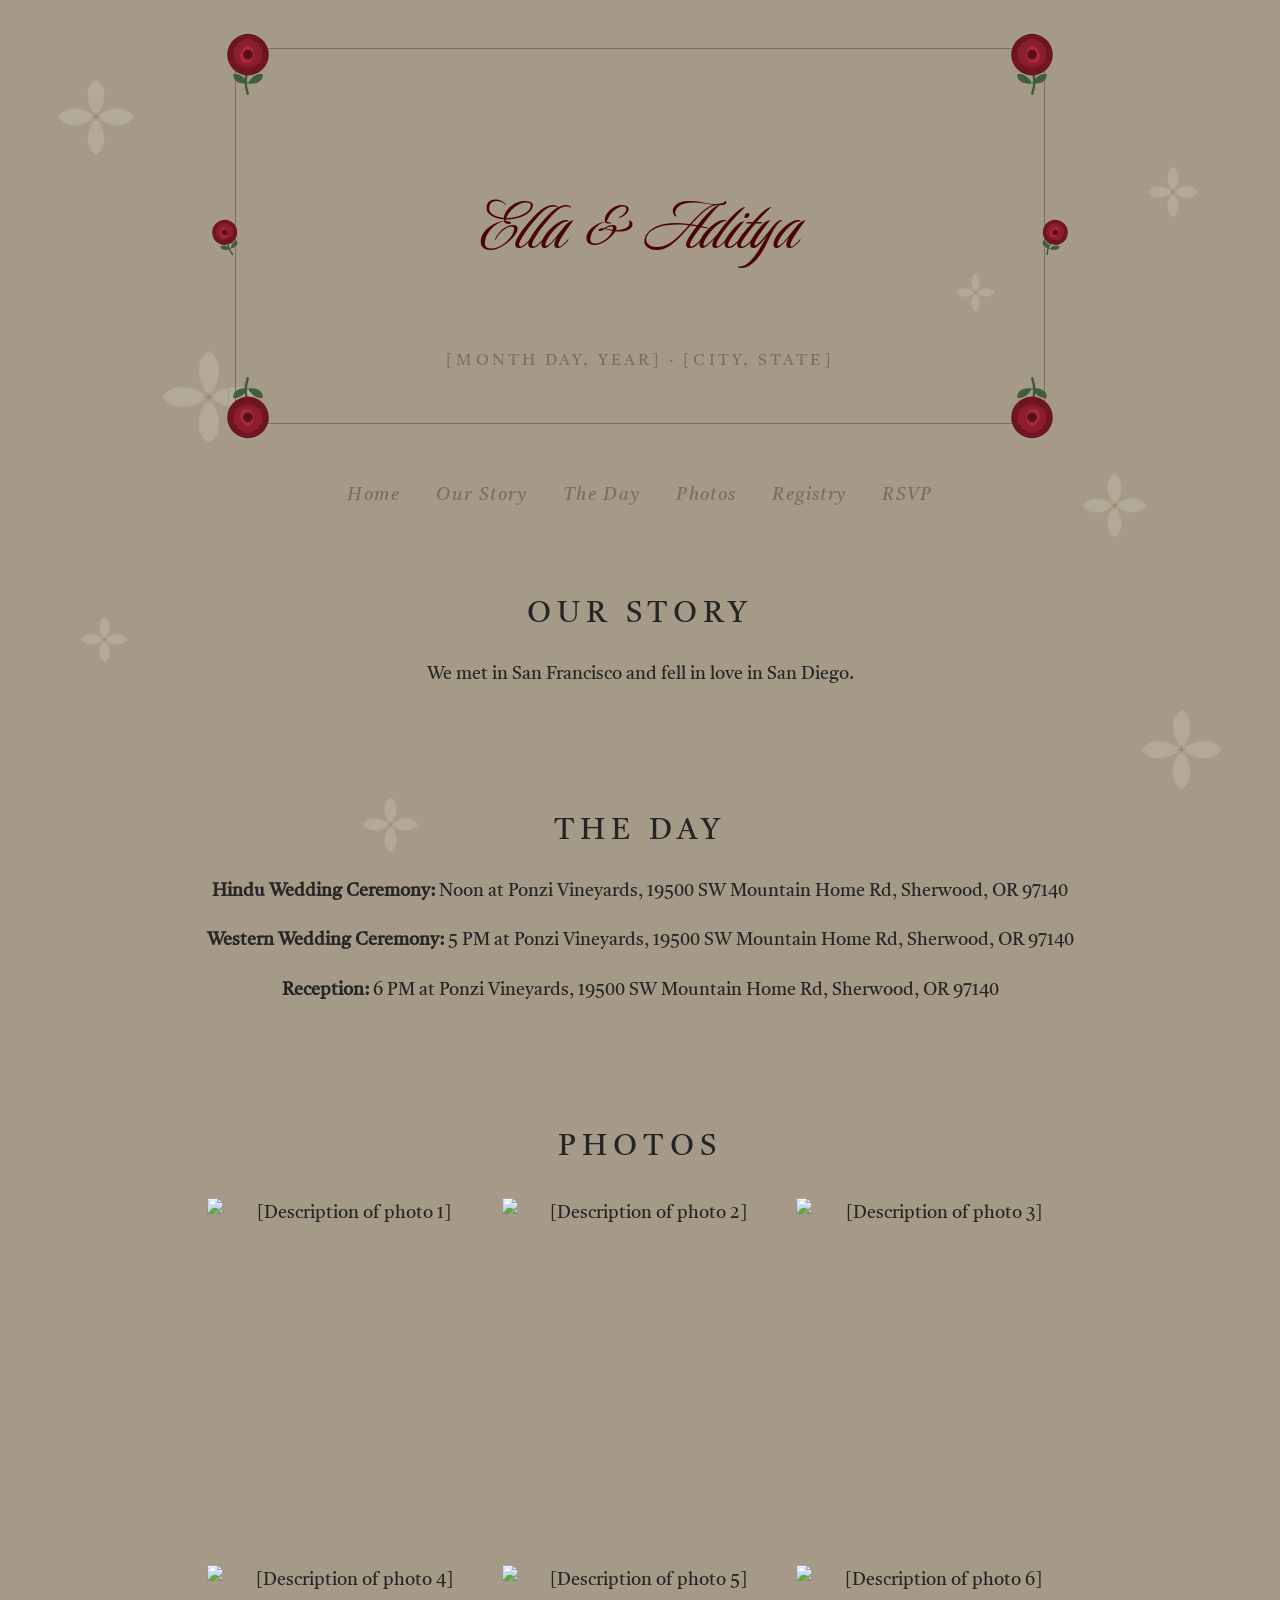
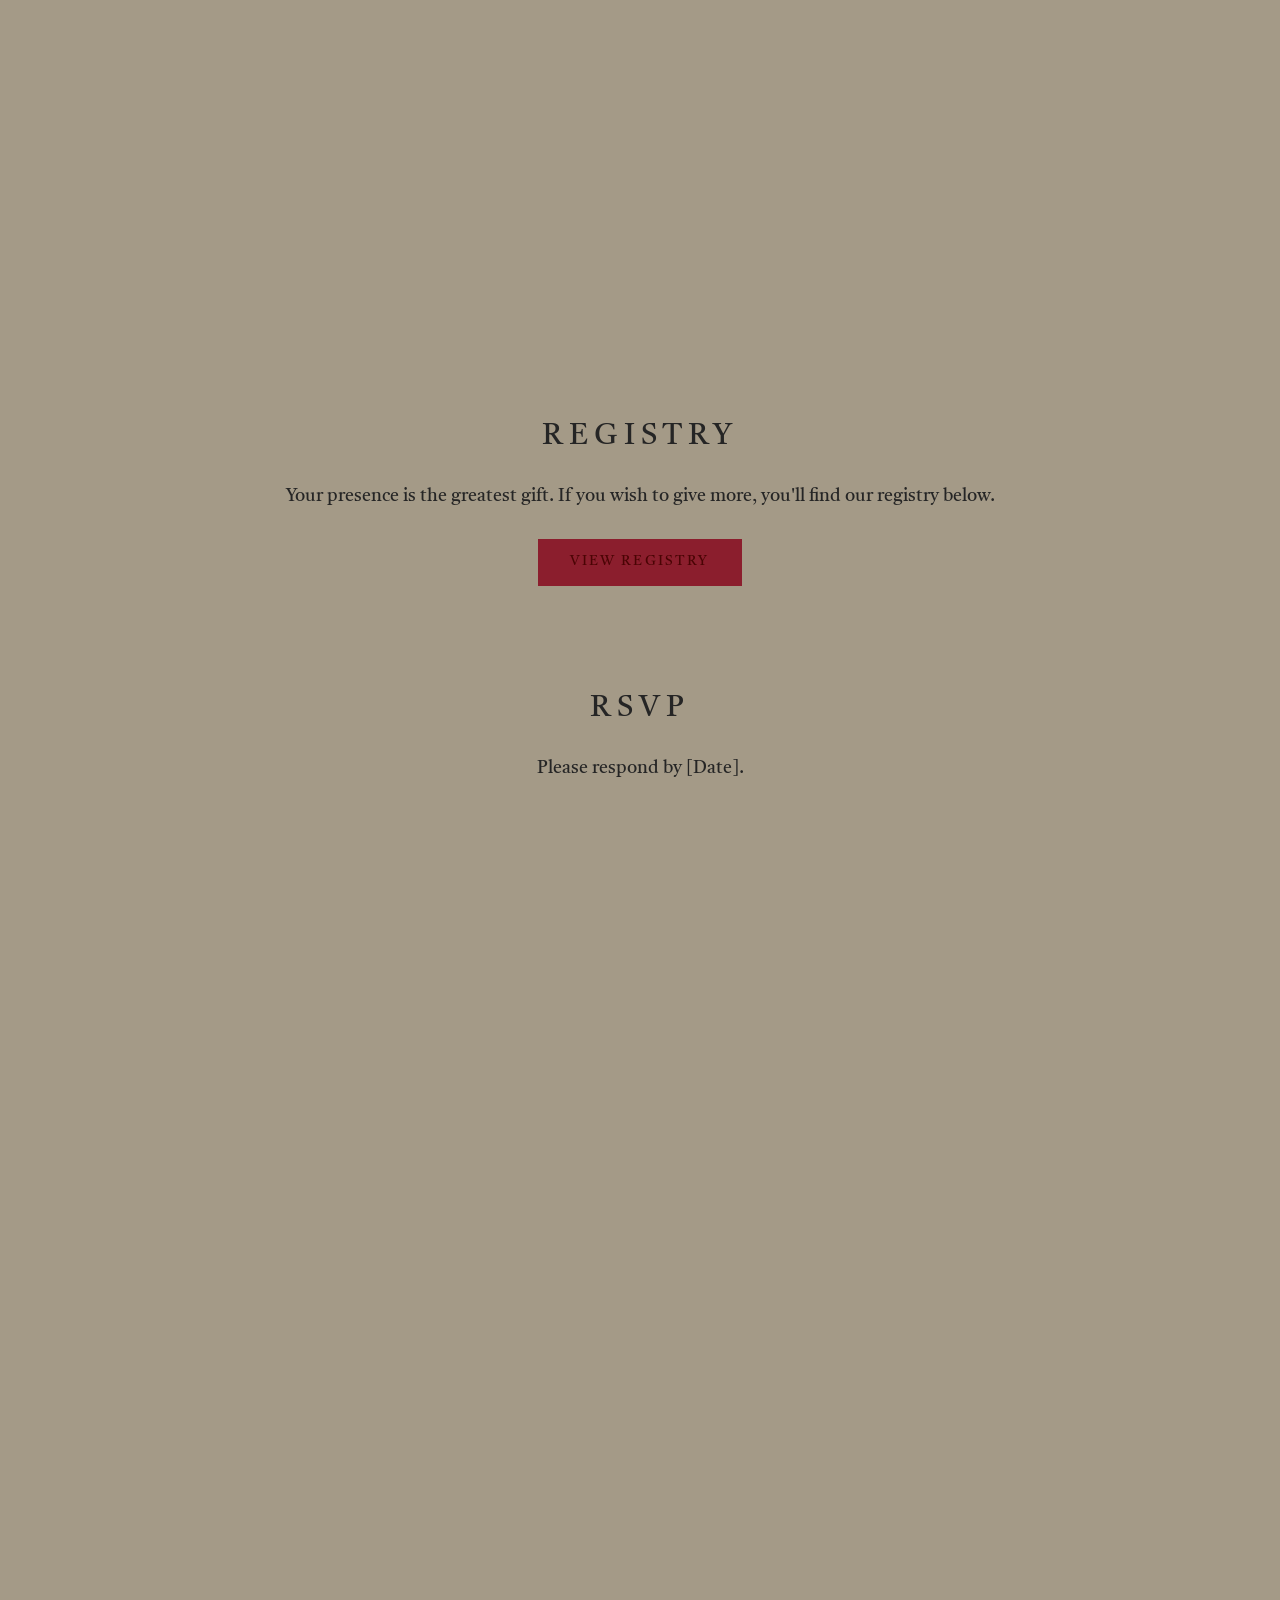
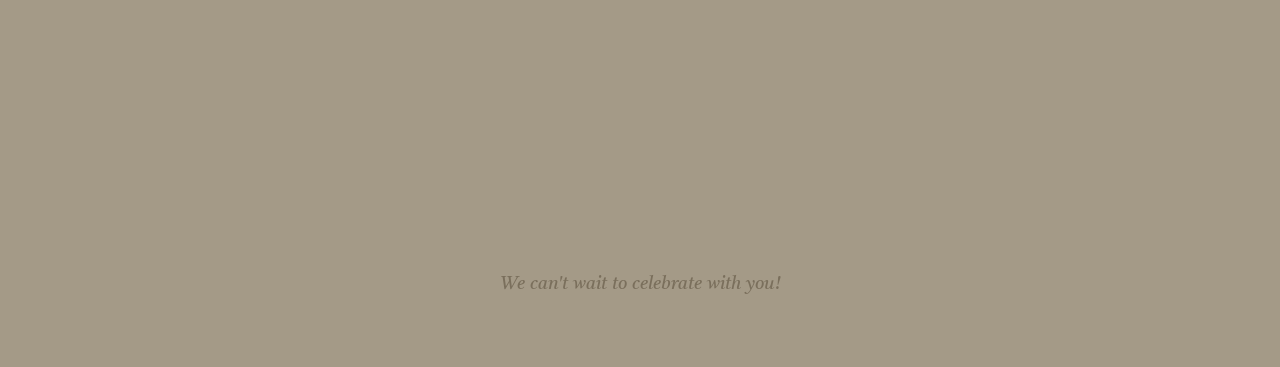
==== commit f0cf4c4a: "Update site styling, add save-the-date countdown and scroll cue Co-Authored-By: Claude Sonnet 5.5 <n" ====
--- a/index.html
+++ b/index.html
@@ -50,7 +50,6 @@
       <svg class="rose r5"><use href="#rose"/></svg>
       <svg class="rose r6"><use href="#rose"/></svg>
 
-      <p class="eyebrow">Til Death</p>
       <h1>Ella & Aditya</h1>
       <p class="date">[Month Day, Year] &middot; [City, State]</p>
     </div>
--- a/style.css
+++ b/style.css
@@ -5,8 +5,8 @@
 :root {
   --bg: #A49A87;
   --text: #4A0404;
-  --muted: #b8b0a4;
-  --line: #4a4042;
+  --muted: #7a6f5c;
+  --line: #A49A87;
   --rose: #8b1e2d;
   --rose-bright: #a8293b;
 }
@@ -103,6 +103,7 @@
 }
 
 main {
+  color: #252525;
   max-width: 900px;
   margin: 0 auto;
   padding: 1rem 1.5rem 2rem;
@@ -120,12 +121,12 @@
   font-weight: 400;
   letter-spacing: 0.2em;
   text-transform: uppercase;
-  color: var(--text);
+  color: inherit;
   margin: 0 0 1rem;
 }
 
 strong {
-  color: var(--text);
+  color: inherit;
   font-weight: 600;
 }
 
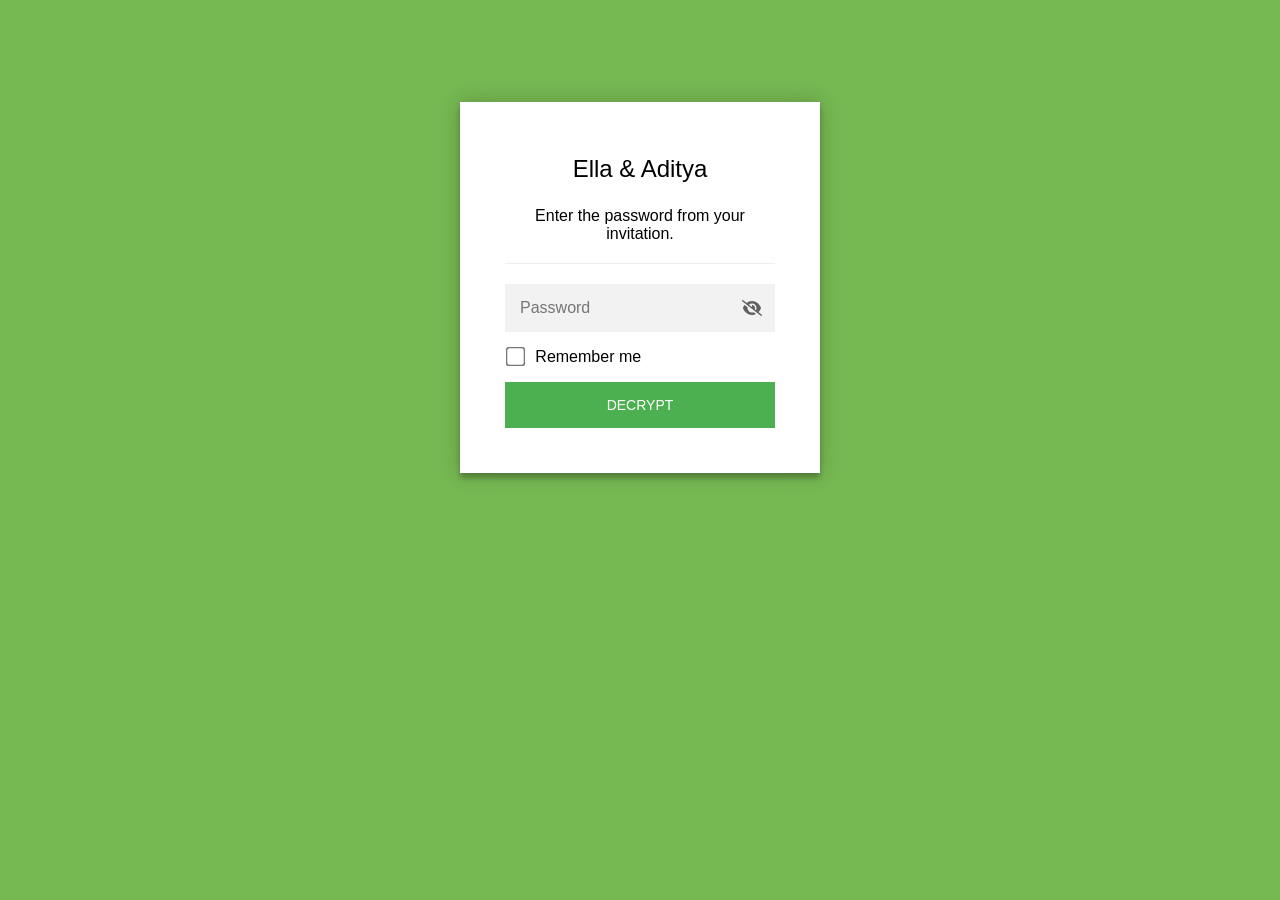
==== commit 074c14df: "Encrypt index and wedding pages with StatiCrypt and add noindex Co-Authored-By: Claude Sonnet 5.5 <n" ====
--- a/index.html
+++ b/index.html
@@ -1,135 +1,893 @@
 <!DOCTYPE html>
-<html lang="en">
-<head>
-  <meta charset="UTF-8">
-  <meta name="viewport" content="width=device-width, initial-scale=1.0">
-  <title>Ella & Aditya</title>
-  <link rel="stylesheet" href="style.css">
-</head>
-<body>
-  <svg width="0" height="0" style="position:absolute" aria-hidden="true">
-    <symbol id="rose" viewBox="0 0 100 100">
-      <path d="M50 92 C46 80 46 70 50 62" stroke="#3d5a3a" stroke-width="3" fill="none"/>
-      <path d="M50 78 C36 80 30 72 32 66 C40 66 46 70 50 78Z" fill="#3f5e3a"/>
-      <path d="M50 78 C64 80 70 72 68 66 C60 66 54 70 50 78Z" fill="#3f5e3a"/>
-      <circle cx="50" cy="42" r="26" fill="#6e1424"/>
-      <path d="M50 22 C66 26 72 40 66 50 C60 60 40 60 34 50 C28 40 34 26 50 22Z" fill="#8b1e2d"/>
-      <path d="M50 30 C58 34 60 44 54 50 C48 56 40 52 40 44 C40 38 44 32 50 30Z" fill="#a8293b"/>
-      <circle cx="50" cy="42" r="6" fill="#5a0e1b"/>
-    </symbol>
-    <symbol id="dogwood" viewBox="0 0 100 100">
-      <path d="M50 52 L50 92" stroke="#6b7f5a" stroke-width="2" fill="none"/>
-      <g fill="#f7f3ee" stroke="#d9d0c4" stroke-width="0.8">
-        <path d="M50 50 C40 36 36 18 50 8 C64 18 60 36 50 50Z"/>
-        <path d="M50 50 C40 36 36 18 50 8 C64 18 60 36 50 50Z" transform="rotate(90 50 50)"/>
-        <path d="M50 50 C40 36 36 18 50 8 C64 18 60 36 50 50Z" transform="rotate(180 50 50)"/>
-        <path d="M50 50 C40 36 36 18 50 8 C64 18 60 36 50 50Z" transform="rotate(270 50 50)"/>
-      </g>
-      <circle cx="50" cy="50" r="5" fill="#c9a96a"/>
-      <circle cx="50" cy="50" r="2" fill="#8b1e2d"/>
-    </symbol>
-  </svg>
-
-  <div class="petals" aria-hidden="true">
-    <svg class="petal p1" data-speed="0.3"><use href="#dogwood"/></svg>
-    <svg class="petal p2" data-speed="0.6"><use href="#dogwood"/></svg>
-    <svg class="petal p3" data-speed="0.2"><use href="#dogwood"/></svg>
-    <svg class="petal p4" data-speed="0.5"><use href="#dogwood"/></svg>
-    <svg class="petal p5" data-speed="0.7"><use href="#dogwood"/></svg>
-    <svg class="petal p6" data-speed="0.4"><use href="#dogwood"/></svg>
-    <svg class="petal p7" data-speed="0.8"><use href="#dogwood"/></svg>
-    <svg class="petal p8" data-speed="0.35"><use href="#dogwood"/></svg>
-  </div>
-
-  <header id="home">
-    <div class="frame">
-      <svg class="rose r1"><use href="#rose"/></svg>
-      <svg class="rose r2"><use href="#rose"/></svg>
-      <svg class="rose r3"><use href="#rose"/></svg>
-      <svg class="rose r4"><use href="#rose"/></svg>
-      <svg class="rose r5"><use href="#rose"/></svg>
-      <svg class="rose r6"><use href="#rose"/></svg>
-
-      <h1>Ella & Aditya</h1>
-      <p class="date">[Month Day, Year] &middot; [City, State]</p>
-    </div>
-    <nav>
-      <a href="#home">Home</a>
-      <a href="#story">Our Story</a>
-      <a href="#day">The Day</a>
-      <a href="#photos">Photos</a>
-      <a href="#registry">Registry</a>
-      <a href="#rsvp">RSVP</a>
-    </nav>
-  </header>
-
-  <main>
-    <section id="story">
-      <h2>Our Story</h2>
-      <p>We met in San Francisco and fell in love in San Diego.</p>
-    </section>
-
-    <section id="day">
-      <h2>The Day</h2>
-      <p><strong>Hindu Wedding Ceremony:</strong> Noon at Ponzi Vineyards, 19500 SW Mountain Home Rd, Sherwood, OR 97140</p>
-      <p><strong>Western Wedding Ceremony:</strong> 5 PM at Ponzi Vineyards, 19500 SW Mountain Home Rd, Sherwood, OR 97140</p>
-      <p><strong>Reception:</strong> 6 PM at Ponzi Vineyards, 19500 SW Mountain Home Rd, Sherwood, OR 97140</p>
-    </section>
-
-    <section id="photos">
-      <h2>Photos</h2>
-      <div class="gallery">
-        <img src="photo1.jpg" alt="[Description of photo 1]">
-        <img src="photo2.jpg" alt="[Description of photo 2]">
-        <img src="photo3.jpg" alt="[Description of photo 3]">
-        <img src="photo4.jpg" alt="[Description of photo 4]">
-        <img src="photo5.jpg" alt="[Description of photo 5]">
-        <img src="photo6.jpg" alt="[Description of photo 6]">
-      </div>
-    </section>
-
-    <section id="registry">
-      <h2>Registry</h2>
-      <p>Your presence is the greatest gift. If you wish to give more, you'll find our registry below.</p>
-      <a class="button" href="[Your Registry Link]">View Registry</a>
-    </section>
-
-    <section id="rsvp">
-      <h2>RSVP</h2>
-      <p>Please respond by [Date].</p>
-      <iframe src="https://docs.google.com/forms/d/e/1FAIpQLSc3BepEpH42AbeIsRVSbYxfUe7A_QUw7G42Qjhf_-NC-TvUUA/viewform?embedded=true" width="640" height="900" frameborder="0" marginheight="0" marginwidth="0">Loading…</iframe>
-    </section>
-  </main>
-
-  <footer>
-    <p>We can't wait to celebrate with you!</p>
-  </footer>
-
-  <script>
-    const prefersReduced = window.matchMedia('(prefers-reduced-motion: reduce)').matches;
-    const petals = document.querySelectorAll('.petal');
-
-    function updateParallax() {
-      if (prefersReduced) return;
-      const y = window.scrollY;
-      petals.forEach(el => {
-        const speed = parseFloat(el.dataset.speed);
-        el.style.transform = `translate3d(0, ${y * speed}px, 0) rotate(${y * speed * 0.05}deg)`;
-      });
-    }
-
-    let ticking = false;
-    window.addEventListener('scroll', () => {
-      if (!ticking) {
-        requestAnimationFrame(() => {
-          updateParallax();
-          ticking = false;
-        });
-        ticking = true;
-      }
-    }, { passive: true });
-
-    updateParallax();
-  </script>
-</body>
+<html class="staticrypt-html">
+    <head>
+<meta name="robots" content="noindex, nofollow">
+        <meta charset="utf-8" />
+        <title>Ella & Aditya</title>
+        <meta name="viewport" content="width=device-width, initial-scale=1" />
+
+        <!-- do not cache this page -->
+        <meta http-equiv="cache-control" content="max-age=0" />
+        <meta http-equiv="cache-control" content="no-cache" />
+        <meta http-equiv="expires" content="0" />
+        <meta http-equiv="expires" content="Tue, 01 Jan 1980 1:00:00 GMT" />
+        <meta http-equiv="pragma" content="no-cache" />
+
+        <style>
+            .staticrypt-hr {
+                margin-top: 20px;
+                margin-bottom: 20px;
+                border: 0;
+                border-top: 1px solid #eee;
+            }
+
+            .staticrypt-page {
+                width: 360px;
+                padding: 8% 0 0;
+                margin: auto;
+                box-sizing: border-box;
+            }
+
+            .staticrypt-form {
+                position: relative;
+                z-index: 1;
+                background: #ffffff;
+                max-width: 360px;
+                margin: 0 auto 100px;
+                padding: 45px;
+                text-align: center;
+                box-shadow: 0 0 20px 0 rgba(0, 0, 0, 0.2), 0 5px 5px 0 rgba(0, 0, 0, 0.24);
+            }
+
+            .staticrypt-form input[type="password"],
+            input[type="text"] {
+                background: inherit;
+                border: 0;
+                box-sizing: border-box; /* This ensures padding is included in the total width */
+                font-size: 14px;
+                outline: 0;
+                padding: 15px 30px 15px 15px; /* Adjust the padding to ensure there is space for the icon */
+                width: 100%;
+            }
+
+            .staticrypt-password-container {
+                position: relative;
+                outline: 0;
+                background: #f2f2f2;
+                width: 100%;
+                border: 0;
+                margin: 0 0 15px;
+                box-sizing: border-box;
+            }
+
+            .staticrypt-toggle-password-visibility {
+                cursor: pointer;
+                height: 20px;
+                opacity: 60%;
+                padding: 13px;
+                position: absolute;
+                right: 0;
+                top: 50%;
+                transform: translateY(-50%);
+                width: 20px;
+            }
+
+            .staticrypt-form .staticrypt-decrypt-button {
+                text-transform: uppercase;
+                outline: 0;
+                background: #4CAF50;
+                width: 100%;
+                border: 0;
+                padding: 15px;
+                color: #ffffff;
+                font-size: 14px;
+                cursor: pointer;
+            }
+
+            .staticrypt-form .staticrypt-decrypt-button:hover,
+            .staticrypt-form .staticrypt-decrypt-button:active,
+            .staticrypt-form .staticrypt-decrypt-button:focus {
+                background: #4CAF50;
+                filter: brightness(92%);
+            }
+
+            .staticrypt-html {
+                height: 100%;
+            }
+
+            .staticrypt-body {
+                height: 100%;
+                margin: 0;
+            }
+
+            .staticrypt-content {
+                height: 100%;
+                margin-bottom: 1em;
+                background: #76B852;
+                font-family: "Arial", sans-serif;
+                -webkit-font-smoothing: antialiased;
+                -moz-osx-font-smoothing: grayscale;
+            }
+
+            .staticrypt-instructions {
+                margin-top: -1em;
+                margin-bottom: 1em;
+            }
+
+            .staticrypt-title {
+                font-size: 1.5em;
+            }
+
+            label.staticrypt-remember {
+                display: flex;
+                align-items: center;
+                margin-bottom: 1em;
+            }
+
+            .staticrypt-remember input[type="checkbox"] {
+                transform: scale(1.5);
+                margin-right: 1em;
+            }
+
+            .hidden {
+                display: none !important;
+            }
+
+            .staticrypt-spinner-container {
+                height: 100%;
+                display: flex;
+                align-items: center;
+                justify-content: center;
+            }
+
+            .staticrypt-spinner {
+                display: inline-block;
+                width: 2rem;
+                height: 2rem;
+                vertical-align: text-bottom;
+                border: 0.25em solid gray;
+                border-right-color: transparent;
+                border-radius: 50%;
+                -webkit-animation: spinner-border 0.75s linear infinite;
+                animation: spinner-border 0.75s linear infinite;
+                animation-duration: 0.75s;
+                animation-timing-function: linear;
+                animation-delay: 0s;
+                animation-iteration-count: infinite;
+                animation-direction: normal;
+                animation-fill-mode: none;
+                animation-play-state: running;
+                animation-name: spinner-border;
+            }
+
+            @keyframes spinner-border {
+                100% {
+                    transform: rotate(360deg);
+                }
+            }
+
+            @media screen and (-webkit-min-device-pixel-ratio: 0) {
+                .staticrypt-form input[type="password"],
+                input[type="text"] {
+                    font-size: 16px;
+                }
+            }
+        </style>
+    </head>
+
+    <body class="staticrypt-body">
+        <div id="staticrypt_loading" class="staticrypt-spinner-container">
+            <div class="staticrypt-spinner"></div>
+        </div>
+
+        <div id="staticrypt_content" class="staticrypt-content hidden">
+            <div class="staticrypt-page">
+                <div class="staticrypt-form">
+                    <div class="staticrypt-instructions">
+                        <p class="staticrypt-title">Ella & Aditya</p>
+                        <p>Enter the password from your invitation.</p>
+                    </div>
+
+                    <hr class="staticrypt-hr" />
+
+                    <form id="staticrypt-form" action="#" method="post">
+                        <div class="staticrypt-password-container">
+                            <input
+                                id="staticrypt-password"
+                                type="password"
+                                name="password"
+                                placeholder="Password"
+                                autofocus
+                            />
+
+                            <img
+                                class="staticrypt-toggle-password-visibility"
+                                alt="Show password"
+                                title="Show password"
+                                src="[data-uri]"
+                            />
+                        </div>
+
+                        <label id="staticrypt-remember-label" class="staticrypt-remember hidden">
+                            <input id="staticrypt-remember" type="checkbox" name="remember" />
+                            Remember me
+                        </label>
+
+                        <input type="submit" class="staticrypt-decrypt-button" value="DECRYPT" />
+                    </form>
+                </div>
+            </div>
+        </div>
+
+        <script>
+            // these variables will be filled when generating the file - the template format is 'variable_name'
+            const staticryptInitiator = ((function(){
+  const exports = {};
+  const cryptoEngine = ((function(){
+  const exports = {};
+  const { subtle } = crypto;
+
+const IV_BITS = 16 * 8;
+const HEX_BITS = 4;
+const ENCRYPTION_ALGO = "AES-CBC";
+
+/**
+ * Translates between utf8 encoded hexadecimal strings
+ * and Uint8Array bytes.
+ */
+const HexEncoder = {
+    /**
+     * hex string -> bytes
+     * @param {string} hexString
+     * @returns {Uint8Array}
+     */
+    parse: function (hexString) {
+        if (hexString.length % 2 !== 0) throw "Invalid hexString";
+        const arrayBuffer = new Uint8Array(hexString.length / 2);
+
+        for (let i = 0; i < hexString.length; i += 2) {
+            const byteValue = parseInt(hexString.substring(i, i + 2), 16);
+            if (isNaN(byteValue)) {
+                throw "Invalid hexString";
+            }
+            arrayBuffer[i / 2] = byteValue;
+        }
+        return arrayBuffer;
+    },
+
+    /**
+     * bytes -> hex string
+     * @param {Uint8Array} bytes
+     * @returns {string}
+     */
+    stringify: function (bytes) {
+        const hexBytes = [];
+
+        for (let i = 0; i < bytes.length; ++i) {
+            let byteString = bytes[i].toString(16);
+            if (byteString.length < 2) {
+                byteString = "0" + byteString;
+            }
+            hexBytes.push(byteString);
+        }
+        return hexBytes.join("");
+    },
+};
+
+/**
+ * Translates between utf8 strings and Uint8Array bytes.
+ */
+const UTF8Encoder = {
+    parse: function (str) {
+        return new TextEncoder().encode(str);
+    },
+
+    stringify: function (bytes) {
+        return new TextDecoder().decode(bytes);
+    },
+};
+
+/**
+ * Salt and encrypt a msg with a password.
+ */
+async function encrypt(msg, hashedPassword) {
+    // Must be 16 bytes, unpredictable, and preferably cryptographically random. However, it need not be secret.
+    // https://developer.mozilla.org/en-US/docs/Web/API/SubtleCrypto/encrypt#parameters
+    const iv = crypto.getRandomValues(new Uint8Array(IV_BITS / 8));
+
+    const key = await subtle.importKey("raw", HexEncoder.parse(hashedPassword), ENCRYPTION_ALGO, false, ["encrypt"]);
+
+    const encrypted = await subtle.encrypt(
+        {
+            name: ENCRYPTION_ALGO,
+            iv: iv,
+        },
+        key,
+        UTF8Encoder.parse(msg)
+    );
+
+    // iv will be 32 hex characters, we prepend it to the ciphertext for use in decryption
+    return HexEncoder.stringify(iv) + HexEncoder.stringify(new Uint8Array(encrypted));
+}
+exports.encrypt = encrypt;
+
+/**
+ * Decrypt a salted msg using a password.
+ *
+ * @param {string} encryptedMsg
+ * @param {string} hashedPassword
+ * @returns {Promise<string>}
+ */
+async function decrypt(encryptedMsg, hashedPassword) {
+    const ivLength = IV_BITS / HEX_BITS;
+    const iv = HexEncoder.parse(encryptedMsg.substring(0, ivLength));
+    const encrypted = encryptedMsg.substring(ivLength);
+
+    const key = await subtle.importKey("raw", HexEncoder.parse(hashedPassword), ENCRYPTION_ALGO, false, ["decrypt"]);
+
+    const outBuffer = await subtle.decrypt(
+        {
+            name: ENCRYPTION_ALGO,
+            iv: iv,
+        },
+        key,
+        HexEncoder.parse(encrypted)
+    );
+
+    return UTF8Encoder.stringify(new Uint8Array(outBuffer));
+}
+exports.decrypt = decrypt;
+
+/**
+ * Salt and hash the password so it can be stored in localStorage without opening a password reuse vulnerability.
+ *
+ * @param {string} password
+ * @param {string} salt
+ * @returns {Promise<string>}
+ */
+async function hashPassword(password, salt) {
+    // we hash the password in multiple steps, each adding more iterations. This is because we used to allow less
+    // iterations, so for backward compatibility reasons, we need to support going from that to more iterations.
+    let hashedPassword = await hashLegacyRound(password, salt);
+
+    hashedPassword = await hashSecondRound(hashedPassword, salt);
+
+    return hashThirdRound(hashedPassword, salt);
+}
+exports.hashPassword = hashPassword;
+
+/**
+ * This hashes the password with 1k iterations. This is a low number, we need this function to support backwards
+ * compatibility.
+ *
+ * @param {string} password
+ * @param {string} salt
+ * @returns {Promise<string>}
+ */
+function hashLegacyRound(password, salt) {
+    return pbkdf2(password, salt, 1000, "SHA-1");
+}
+exports.hashLegacyRound = hashLegacyRound;
+
+/**
+ * Add a second round of iterations. This is because we used to use 1k, so for backwards compatibility with
+ * remember-me/autodecrypt links, we need to support going from that to more iterations.
+ *
+ * @param hashedPassword
+ * @param salt
+ * @returns {Promise<string>}
+ */
+function hashSecondRound(hashedPassword, salt) {
+    return pbkdf2(hashedPassword, salt, 14000, "SHA-256");
+}
+exports.hashSecondRound = hashSecondRound;
+
+/**
+ * Add a third round of iterations to bring total number to 600k. This is because we used to use 1k, then 15k, so for
+ * backwards compatibility with remember-me/autodecrypt links, we need to support going from that to more iterations.
+ *
+ * @param hashedPassword
+ * @param salt
+ * @returns {Promise<string>}
+ */
+function hashThirdRound(hashedPassword, salt) {
+    return pbkdf2(hashedPassword, salt, 585000, "SHA-256");
+}
+exports.hashThirdRound = hashThirdRound;
+
+/**
+ * Salt and hash the password so it can be stored in localStorage without opening a password reuse vulnerability.
+ *
+ * @param {string} password
+ * @param {string} salt
+ * @param {int} iterations
+ * @param {string} hashAlgorithm
+ * @returns {Promise<string>}
+ */
+async function pbkdf2(password, salt, iterations, hashAlgorithm) {
+    const key = await subtle.importKey("raw", UTF8Encoder.parse(password), "PBKDF2", false, ["deriveBits"]);
+
+    const keyBytes = await subtle.deriveBits(
+        {
+            name: "PBKDF2",
+            hash: hashAlgorithm,
+            iterations,
+            salt: UTF8Encoder.parse(salt),
+        },
+        key,
+        256
+    );
+
+    return HexEncoder.stringify(new Uint8Array(keyBytes));
+}
+
+function generateRandomSalt() {
+    const bytes = crypto.getRandomValues(new Uint8Array(128 / 8));
+
+    return HexEncoder.stringify(new Uint8Array(bytes));
+}
+exports.generateRandomSalt = generateRandomSalt;
+
+async function signMessage(hashedPassword, message) {
+    const key = await subtle.importKey(
+        "raw",
+        HexEncoder.parse(hashedPassword),
+        {
+            name: "HMAC",
+            hash: "SHA-256",
+        },
+        false,
+        ["sign"]
+    );
+    const signature = await subtle.sign("HMAC", key, UTF8Encoder.parse(message));
+
+    return HexEncoder.stringify(new Uint8Array(signature));
+}
+exports.signMessage = signMessage;
+
+function getRandomAlphanum() {
+    const possibleCharacters = "abcdefghijklmnopqrstuvwxyzABCDEFGHIJKLMNOPQRSTUVWXYZ0123456789";
+
+    let byteArray;
+    let parsedInt;
+
+    // Keep generating new random bytes until we get a value that falls
+    // within a range that can be evenly divided by possibleCharacters.length
+    do {
+        byteArray = crypto.getRandomValues(new Uint8Array(1));
+        // extract the lowest byte to get an int from 0 to 255 (probably unnecessary, since we're only generating 1 byte)
+        parsedInt = byteArray[0] & 0xff;
+    } while (parsedInt >= 256 - (256 % possibleCharacters.length));
+
+    // Take the modulo of the parsed integer to get a random number between 0 and totalLength - 1
+    const randomIndex = parsedInt % possibleCharacters.length;
+
+    return possibleCharacters[randomIndex];
+}
+
+/**
+ * Generate a random string of a given length.
+ *
+ * @param {int} length
+ * @returns {string}
+ */
+function generateRandomString(length) {
+    let randomString = "";
+
+    for (let i = 0; i < length; i++) {
+        randomString += getRandomAlphanum();
+    }
+
+    return randomString;
+}
+exports.generateRandomString = generateRandomString;
+
+  return exports;
+})());
+const codec = ((function(){
+  const exports = {};
+  /**
+ * Initialize the codec with the provided cryptoEngine - this return functions to encode and decode messages.
+ *
+ * @param cryptoEngine - the engine to use for encryption / decryption
+ */
+function init(cryptoEngine) {
+    const exports = {};
+
+    /**
+     * Top-level function for encoding a message.
+     * Includes password hashing, encryption, and signing.
+     *
+     * @param {string} msg
+     * @param {string} password
+     * @param {string} salt
+     *
+     * @returns {string} The encoded text
+     */
+    async function encode(msg, password, salt) {
+        const hashedPassword = await cryptoEngine.hashPassword(password, salt);
+
+        const encrypted = await cryptoEngine.encrypt(msg, hashedPassword);
+
+        // we use the hashed password in the HMAC because this is effectively what will be used a password (so we can store
+        // it in localStorage safely, we don't use the clear text password)
+        const hmac = await cryptoEngine.signMessage(hashedPassword, encrypted);
+
+        return hmac + encrypted;
+    }
+    exports.encode = encode;
+
+    /**
+     * Encode using a password that has already been hashed. This is useful to encode multiple messages in a row, that way
+     * we don't need to hash the password multiple times.
+     *
+     * @param {string} msg
+     * @param {string} hashedPassword
+     *
+     * @returns {string} The encoded text
+     */
+    async function encodeWithHashedPassword(msg, hashedPassword) {
+        const encrypted = await cryptoEngine.encrypt(msg, hashedPassword);
+
+        // we use the hashed password in the HMAC because this is effectively what will be used a password (so we can store
+        // it in localStorage safely, we don't use the clear text password)
+        const hmac = await cryptoEngine.signMessage(hashedPassword, encrypted);
+
+        return hmac + encrypted;
+    }
+    exports.encodeWithHashedPassword = encodeWithHashedPassword;
+
+    /**
+     * Top-level function for decoding a message.
+     * Includes signature check and decryption.
+     *
+     * @param {string} signedMsg
+     * @param {string} hashedPassword
+     * @param {string} salt
+     * @param {int} backwardCompatibleAttempt
+     * @param {string} originalPassword
+     *
+     * @returns {Object} {success: true, decoded: string} | {success: false, message: string}
+     */
+    async function decode(signedMsg, hashedPassword, salt, backwardCompatibleAttempt = 0, originalPassword = "") {
+        const encryptedHMAC = signedMsg.substring(0, 64);
+        const encryptedMsg = signedMsg.substring(64);
+        const decryptedHMAC = await cryptoEngine.signMessage(hashedPassword, encryptedMsg);
+
+        if (decryptedHMAC !== encryptedHMAC) {
+            // we have been raising the number of iterations in the hashing algorithm multiple times, so to support the old
+            // remember-me/autodecrypt links we need to try bringing the old hashes up to speed.
+            originalPassword = originalPassword || hashedPassword;
+            if (backwardCompatibleAttempt === 0) {
+                const updatedHashedPassword = await cryptoEngine.hashThirdRound(originalPassword, salt);
+
+                return decode(signedMsg, updatedHashedPassword, salt, backwardCompatibleAttempt + 1, originalPassword);
+            }
+            if (backwardCompatibleAttempt === 1) {
+                let updatedHashedPassword = await cryptoEngine.hashSecondRound(originalPassword, salt);
+                updatedHashedPassword = await cryptoEngine.hashThirdRound(updatedHashedPassword, salt);
+
+                return decode(signedMsg, updatedHashedPassword, salt, backwardCompatibleAttempt + 1, originalPassword);
+            }
+
+            return { success: false, message: "Signature mismatch" };
+        }
+
+        return {
+            success: true,
+            decoded: await cryptoEngine.decrypt(encryptedMsg, hashedPassword),
+        };
+    }
+    exports.decode = decode;
+
+    return exports;
+}
+exports.init = init;
+
+  return exports;
+})());
+const decode = codec.init(cryptoEngine).decode;
+
+/**
+ * Initialize the staticrypt module, that exposes functions callbable by the password_template.
+ *
+ * @param {{
+ *  staticryptEncryptedMsgUniqueVariableName: string,
+ *  isRememberEnabled: boolean,
+ *  rememberDurationInDays: number,
+ *  staticryptSaltUniqueVariableName: string,
+ * }} staticryptConfig - object of data that is stored on the password_template at encryption time.
+ *
+ * @param {{
+ *  rememberExpirationKey: string,
+ *  rememberPassphraseKey: string,
+ *  replaceHtmlCallback: function,
+ *  clearLocalStorageCallback: function,
+ * }} templateConfig - object of data that can be configured by a custom password_template.
+ */
+function init(staticryptConfig, templateConfig) {
+    const exports = {};
+
+    /**
+     * Decrypt our encrypted page, replace the whole HTML.
+     *
+     * @param {string} hashedPassword
+     * @returns {Promise<boolean>}
+     */
+    async function decryptAndReplaceHtml(hashedPassword) {
+        const { staticryptEncryptedMsgUniqueVariableName, staticryptSaltUniqueVariableName } = staticryptConfig;
+        const { replaceHtmlCallback } = templateConfig;
+
+        const result = await decode(
+            staticryptEncryptedMsgUniqueVariableName,
+            hashedPassword,
+            staticryptSaltUniqueVariableName
+        );
+        if (!result.success) {
+            return false;
+        }
+        const plainHTML = result.decoded;
+
+        // if the user configured a callback call it, otherwise just replace the whole HTML
+        if (typeof replaceHtmlCallback === "function") {
+            replaceHtmlCallback(plainHTML);
+        } else {
+            document.write(plainHTML);
+            document.close();
+        }
+
+        return true;
+    }
+
+    /**
+     * Attempt to decrypt the page and replace the whole HTML.
+     *
+     * @param {string} password
+     * @param {boolean} isRememberChecked
+     *
+     * @returns {Promise<{isSuccessful: boolean, hashedPassword?: string}>} - we return an object, so that if we want to
+     *   expose more information in the future we can do it without breaking the password_template
+     */
+    async function handleDecryptionOfPage(password, isRememberChecked) {
+        const { staticryptSaltUniqueVariableName } = staticryptConfig;
+
+        // decrypt and replace the whole page
+        const hashedPassword = await cryptoEngine.hashPassword(password, staticryptSaltUniqueVariableName);
+        return handleDecryptionOfPageFromHash(hashedPassword, isRememberChecked);
+    }
+    exports.handleDecryptionOfPage = handleDecryptionOfPage;
+
+    async function handleDecryptionOfPageFromHash(hashedPassword, isRememberChecked) {
+        const { isRememberEnabled, rememberDurationInDays } = staticryptConfig;
+        const { rememberExpirationKey, rememberPassphraseKey } = templateConfig;
+
+        const isDecryptionSuccessful = await decryptAndReplaceHtml(hashedPassword);
+
+        if (!isDecryptionSuccessful) {
+            return {
+                isSuccessful: false,
+                hashedPassword,
+            };
+        }
+
+        // remember the hashedPassword and set its expiration if necessary
+        if (isRememberEnabled && isRememberChecked) {
+            window.localStorage.setItem(rememberPassphraseKey, hashedPassword);
+
+            // set the expiration if the duration isn't 0 (meaning no expiration)
+            if (rememberDurationInDays > 0) {
+                window.localStorage.setItem(
+                    rememberExpirationKey,
+                    (new Date().getTime() + rememberDurationInDays * 24 * 60 * 60 * 1000).toString()
+                );
+            }
+        }
+
+        return {
+            isSuccessful: true,
+            hashedPassword,
+        };
+    }
+    exports.handleDecryptionOfPageFromHash = handleDecryptionOfPageFromHash;
+
+    /**
+     * Clear localstorage from staticrypt related values
+     */
+    function clearLocalStorage() {
+        const { clearLocalStorageCallback, rememberExpirationKey, rememberPassphraseKey } = templateConfig;
+
+        if (typeof clearLocalStorageCallback === "function") {
+            clearLocalStorageCallback();
+        } else {
+            localStorage.removeItem(rememberPassphraseKey);
+            localStorage.removeItem(rememberExpirationKey);
+        }
+    }
+
+    async function handleDecryptOnLoad() {
+        let isSuccessful = await decryptOnLoadFromUrl();
+
+        if (!isSuccessful) {
+            isSuccessful = await decryptOnLoadFromRememberMe();
+        }
+
+        return { isSuccessful };
+    }
+    exports.handleDecryptOnLoad = handleDecryptOnLoad;
+
+    /**
+     * Clear storage if we are logging out
+     *
+     * @returns {boolean} - whether we logged out
+     */
+    function logoutIfNeeded() {
+        const logoutKey = "staticrypt_logout";
+
+        // handle logout through query param
+        const queryParams = new URLSearchParams(window.location.search);
+        if (queryParams.has(logoutKey)) {
+            clearLocalStorage();
+            return true;
+        }
+
+        // handle logout through URL fragment
+        const hash = window.location.hash.substring(1);
+        if (hash.includes(logoutKey)) {
+            clearLocalStorage();
+            return true;
+        }
+
+        return false;
+    }
+
+    /**
+     * To be called on load: check if we want to try to decrypt and replace the HTML with the decrypted content, and
+     * try to do it if needed.
+     *
+     * @returns {Promise<boolean>} true if we derypted and replaced the whole page, false otherwise
+     */
+    async function decryptOnLoadFromRememberMe() {
+        const { rememberDurationInDays } = staticryptConfig;
+        const { rememberExpirationKey, rememberPassphraseKey } = templateConfig;
+
+        // if we are login out, terminate
+        if (logoutIfNeeded()) {
+            return false;
+        }
+
+        // if there is expiration configured, check if we're not beyond the expiration
+        if (rememberDurationInDays && rememberDurationInDays > 0) {
+            const expiration = localStorage.getItem(rememberExpirationKey),
+                isExpired = expiration && new Date().getTime() > parseInt(expiration);
+
+            if (isExpired) {
+                clearLocalStorage();
+                return false;
+            }
+        }
+
+        const hashedPassword = localStorage.getItem(rememberPassphraseKey);
+
+        if (hashedPassword) {
+            // try to decrypt
+            const isDecryptionSuccessful = await decryptAndReplaceHtml(hashedPassword);
+
+            // if the decryption is unsuccessful the password might be wrong - silently clear the saved data and let
+            // the user fill the password form again
+            if (!isDecryptionSuccessful) {
+                clearLocalStorage();
+                return false;
+            }
+
+            return true;
+        }
+
+        return false;
+    }
+
+    async function decryptOnLoadFromUrl() {
+        const passwordKey = "staticrypt_pwd";
+        const rememberMeKey = "remember_me";
+
+        // try to get the password from the query param (for backward compatibility - we now want to avoid this method,
+        // since it sends the hashed password to the server which isn't needed)
+        const queryParams = new URLSearchParams(window.location.search);
+        const hashedPasswordQuery = queryParams.get(passwordKey);
+        const rememberMeQuery = queryParams.get(rememberMeKey);
+
+        const urlFragment = window.location.hash.substring(1);
+        // get the password from the url fragment
+        const hashedPasswordRegexMatch = urlFragment.match(new RegExp(passwordKey + "=([^&]*)"));
+        const hashedPasswordFragment = hashedPasswordRegexMatch ? hashedPasswordRegexMatch[1] : null;
+        const rememberMeFragment = urlFragment.includes(rememberMeKey);
+
+        const hashedPassword = hashedPasswordFragment || hashedPasswordQuery;
+        const rememberMe = rememberMeFragment || rememberMeQuery;
+
+        if (hashedPassword) {
+            return handleDecryptionOfPageFromHash(hashedPassword, rememberMe);
+        }
+
+        return false;
+    }
+
+    return exports;
+}
+exports.init = init;
+
+  return exports;
+})());
+            const templateError = "Bad password!",
+                templateToggleAltShow = "Show password",
+                templateToggleAltHide = "Hide password",
+                isRememberEnabled = true,
+                staticryptConfig = {"staticryptEncryptedMsgUniqueVariableName":"[base64]","isRememberEnabled":true,"rememberDurationInDays":0,"staticryptSaltUniqueVariableName":"08e9461c1359961a58497c0f61815927"};
+
+            // you can edit these values to customize some of the behavior of StatiCrypt
+            const templateConfig = {
+                rememberExpirationKey: "staticrypt_expiration",
+                rememberPassphraseKey: "staticrypt_passphrase",
+                replaceHtmlCallback: null,
+                clearLocalStorageCallback: null,
+            };
+
+            // init the staticrypt engine
+            const staticrypt = staticryptInitiator.init(staticryptConfig, templateConfig);
+
+            // try to automatically decrypt on load if there is a saved password
+            window.onload = async function () {
+                const { isSuccessful } = await staticrypt.handleDecryptOnLoad();
+
+                // if we didn't decrypt anything on load, show the password prompt. Otherwise the content has already been
+                // replaced, no need to do anything
+                if (!isSuccessful) {
+                    // hide loading screen
+                    document.getElementById("staticrypt_loading").classList.add("hidden");
+                    document.getElementById("staticrypt_content").classList.remove("hidden");
+                    document.getElementById("staticrypt-password").focus();
+
+                    // show the remember me checkbox
+                    if (isRememberEnabled) {
+                        document.getElementById("staticrypt-remember-label").classList.remove("hidden");
+                    }
+                }
+            };
+
+            // toggle password visibility
+            const toggleIcon = document.querySelector(".staticrypt-toggle-password-visibility");
+            // these two icons are coming from FontAwesome
+            const imgSrcEyeClosed =
+                "[data-uri]";
+            const imgSrcEyeOpened =
+                "[data-uri]";
+            toggleIcon.addEventListener("click", function () {
+                const passwordInput = document.getElementById("staticrypt-password");
+                if (passwordInput.type === "password") {
+                    passwordInput.type = "text";
+                    toggleIcon.src = imgSrcEyeOpened;
+                    toggleIcon.alt = templateToggleAltHide;
+                    toggleIcon.title = templateToggleAltHide;
+                } else {
+                    passwordInput.type = "password";
+                    toggleIcon.src = imgSrcEyeClosed;
+                    toggleIcon.alt = templateToggleAltShow;
+                    toggleIcon.title = templateToggleAltShow;
+                }
+            });
+
+            // handle password form submission
+            document.getElementById("staticrypt-form").addEventListener("submit", async function (e) {
+                e.preventDefault();
+
+                const password = document.getElementById("staticrypt-password").value,
+                    isRememberChecked = document.getElementById("staticrypt-remember").checked;
+
+                const { isSuccessful } = await staticrypt.handleDecryptionOfPage(password, isRememberChecked);
+
+                if (!isSuccessful) {
+                    alert(templateError);
+                }
+            });
+        </script>
+    </body>
 </html>
